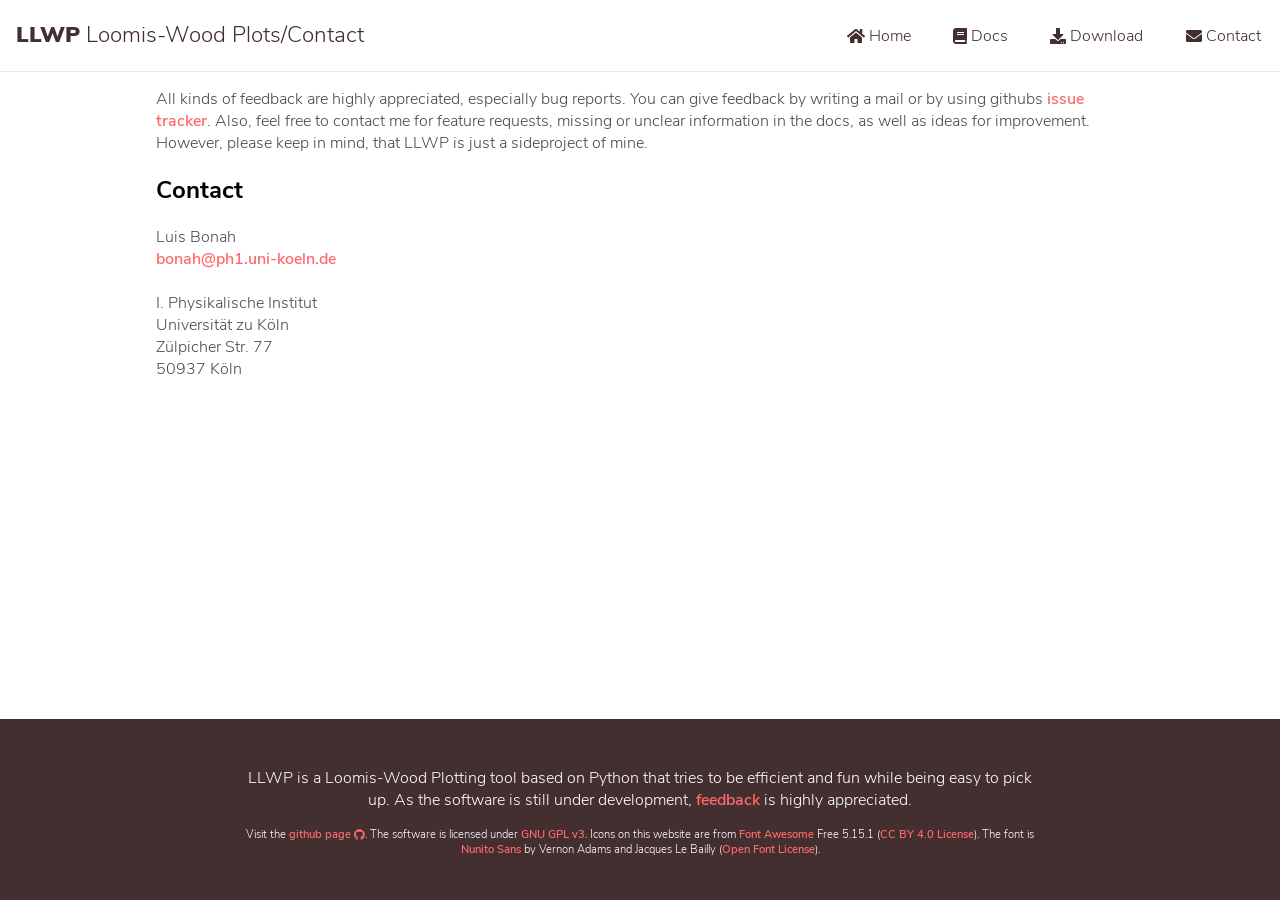
==== contact.html @ 65072200 "Initial Commit" ====
<!doctype html>
<html lang="en">
<head>
	<meta charset="utf-8">
	<meta name="viewport" content="width=device-width">
	<link rel="manifest" href="/LLWP/manifest.json">
	<link rel="icon" type="image/ico" href="LLWP.svg" />
	<link rel="apple-touch-icon" href="LLWP.png">
	<link rel="stylesheet" href="resources/style.css">
	<title>LLWP Loomis-Wood Plots - Contact</title>
	<meta name="description" content="Contact data for LLWP Loomis-Wood Plots">
</head>
<body>
	<nav class="sideheader">
		<a href="index.html">
<h1 class="logo">LLWP <span class="logo__thin unessential">Loomis-Wood Plots/</span><span class="logo__thin">Contact<span></h1>		</a>
		<ul class="menu">
			<li class="menu__item"><a href="index.html" class="link link--dark" aria-label="Home">
				<svg xmlns="http://www.w3.org/2000/svg" viewBox="0 0 576 512"><!-- Font Awesome Free 5.15.1 by @fontawesome - https://fontawesome.com License - https://fontawesome.com/license/free (Icons: CC BY 4.0, Fonts: SIL OFL 1.1, Code: MIT License) --><path d="M280.37 148.26L96 300.11V464a16 16 0 0 0 16 16l112.06-.29a16 16 0 0 0 15.92-16V368a16 16 0 0 1 16-16h64a16 16 0 0 1 16 16v95.64a16 16 0 0 0 16 16.05L464 480a16 16 0 0 0 16-16V300L295.67 148.26a12.19 12.19 0 0 0-15.3 0zM571.6 251.47L488 182.56V44.05a12 12 0 0 0-12-12h-56a12 12 0 0 0-12 12v72.61L318.47 43a48 48 0 0 0-61 0L4.34 251.47a12 12 0 0 0-1.6 16.9l25.5 31A12 12 0 0 0 45.15 301l235.22-193.74a12.19 12.19 0 0 1 15.3 0L530.9 301a12 12 0 0 0 16.9-1.6l25.5-31a12 12 0 0 0-1.7-16.93z"/></svg>
				<span>Home</span>
			</a></li>
			<li class="menu__item"><a href="docs.html" class="link link--dark" aria-label="Documentation">
				<svg xmlns="http://www.w3.org/2000/svg" viewBox="0 0 448 512"><!-- Font Awesome Free 5.15.1 by @fontawesome - https://fontawesome.com License - https://fontawesome.com/license/free (Icons: CC BY 4.0, Fonts: SIL OFL 1.1, Code: MIT License) --><path d="M448 360V24c0-13.3-10.7-24-24-24H96C43 0 0 43 0 96v320c0 53 43 96 96 96h328c13.3 0 24-10.7 24-24v-16c0-7.5-3.5-14.3-8.9-18.7-4.2-15.4-4.2-59.3 0-74.7 5.4-4.3 8.9-11.1 8.9-18.6zM128 134c0-3.3 2.7-6 6-6h212c3.3 0 6 2.7 6 6v20c0 3.3-2.7 6-6 6H134c-3.3 0-6-2.7-6-6v-20zm0 64c0-3.3 2.7-6 6-6h212c3.3 0 6 2.7 6 6v20c0 3.3-2.7 6-6 6H134c-3.3 0-6-2.7-6-6v-20zm253.4 250H96c-17.7 0-32-14.3-32-32 0-17.6 14.4-32 32-32h285.4c-1.9 17.1-1.9 46.9 0 64z"/></svg>
				<span>Docs</span>
			</a></li>
			<li class="menu__item"><a href="download.html" class="link link--dark" aria-label="Download">
				<svg xmlns="http://www.w3.org/2000/svg" viewBox="0 0 512 512"><!-- Font Awesome Free 5.15.1 by @fontawesome - https://fontawesome.com License - https://fontawesome.com/license/free (Icons: CC BY 4.0, Fonts: SIL OFL 1.1, Code: MIT License) --><path d="M216 0h80c13.3 0 24 10.7 24 24v168h87.7c17.8 0 26.7 21.5 14.1 34.1L269.7 378.3c-7.5 7.5-19.8 7.5-27.3 0L90.1 226.1c-12.6-12.6-3.7-34.1 14.1-34.1H192V24c0-13.3 10.7-24 24-24zm296 376v112c0 13.3-10.7 24-24 24H24c-13.3 0-24-10.7-24-24V376c0-13.3 10.7-24 24-24h146.7l49 49c20.1 20.1 52.5 20.1 72.6 0l49-49H488c13.3 0 24 10.7 24 24zm-124 88c0-11-9-20-20-20s-20 9-20 20 9 20 20 20 20-9 20-20zm64 0c0-11-9-20-20-20s-20 9-20 20 9 20 20 20 20-9 20-20z"/></svg>
				<span>Download</span>
			</a></li>
			<li class="menu__item"><a href="contact.html" class="link link--dark" aria-label="Contact">
				<svg xmlns="http://www.w3.org/2000/svg" viewBox="0 0 512 512"><!-- Font Awesome Free 5.15.1 by @fontawesome - https://fontawesome.com License - https://fontawesome.com/license/free (Icons: CC BY 4.0, Fonts: SIL OFL 1.1, Code: MIT License) --><path d="M502.3 190.8c3.9-3.1 9.7-.2 9.7 4.7V400c0 26.5-21.5 48-48 48H48c-26.5 0-48-21.5-48-48V195.6c0-5 5.7-7.8 9.7-4.7 22.4 17.4 52.1 39.5 154.1 113.6 21.1 15.4 56.7 47.8 92.2 47.6 35.7.3 72-32.8 92.3-47.6 102-74.1 131.6-96.3 154-113.7zM256 320c23.2.4 56.6-29.2 73.4-41.4 132.7-96.3 142.8-104.7 173.4-128.7 5.8-4.5 9.2-11.5 9.2-18.9v-19c0-26.5-21.5-48-48-48H48C21.5 64 0 85.5 0 112v19c0 7.4 3.4 14.3 9.2 18.9 30.6 23.9 40.7 32.4 173.4 128.7 16.8 12.2 50.2 41.8 73.4 41.4z"/></svg>
				<span>Contact</span>
			</a></li>
		</ul>
	</nav>
<div class="wrapper">
	<article class="doc__content" id="doc__content" style="margin-left:0px;">
	<p>All kinds of feedback are highly appreciated, especially bug reports. You can give feedback by writing a mail or by using githubs <a class="link link--light" href="https://github.com/Ltotheois/LLWP/issues">issue tracker</a>. Also, feel free to contact me for feature requests, missing or unclear information in the docs, as well as ideas for improvement. However, please keep in mind, that LLWP is just a sideproject of mine.</p>
	<div>
		<h2>Contact</h2>
		<p>Luis Bonah
		<br><script>document.write('<n pynff="yvax yvax--yvtug" uers="znvygb:obanu@cu1.hav-xbrya.qr">obanu@cu1.hav-xbrya.qr</n>'.replace(/[a-zA-Z]/g,function(c){return String.fromCharCode((c<="Z"?90:122)>=(c=c.charCodeAt(0)+13)?c:c-26);}));</script>
		<br>
		<br>I. Physikalische Institut
		<br>Universität zu Köln
		<br>Zülpicher Str. 77
		<br>50937 Köln
		</p>
	</div>
	</article>
</div>
		
	<footer class="footer">
		<p>LLWP is a Loomis-Wood Plotting tool based on Python that tries to be efficient and fun while being easy to pick up. As the software is still under development, <script>document.write('<n pynff="yvax yvax--yvtug" uers="znvygb:obanu@cu1.hav-xbrya.qr">srrqonpx</n>'.replace(/[a-zA-Z]/g,function(c){return String.fromCharCode((c<="Z"?90:122)>=(c=c.charCodeAt(0)+13)?c:c-26);}));</script> is highly appreciated.</p>			
		<p class="license">Visit the <a class="link link--light" href="https://github.com/Ltotheois/LLWP">github page <svg aria-hidden="true" focusable="false" data-prefix="fab" data-icon="github" class="svg-inline--fa fa-github fa-w-16" role="img" xmlns="http://www.w3.org/2000/svg" viewBox="0 0 496 512"><path fill="currentColor" d="M165.9 397.4c0 2-2.3 3.6-5.2 3.6-3.3.3-5.6-1.3-5.6-3.6 0-2 2.3-3.6 5.2-3.6 3-.3 5.6 1.3 5.6 3.6zm-31.1-4.5c-.7 2 1.3 4.3 4.3 4.9 2.6 1 5.6 0 6.2-2s-1.3-4.3-4.3-5.2c-2.6-.7-5.5.3-6.2 2.3zm44.2-1.7c-2.9.7-4.9 2.6-4.6 4.9.3 2 2.9 3.3 5.9 2.6 2.9-.7 4.9-2.6 4.6-4.6-.3-1.9-3-3.2-5.9-2.9zM244.8 8C106.1 8 0 113.3 0 252c0 110.9 69.8 205.8 169.5 239.2 12.8 2.3 17.3-5.6 17.3-12.1 0-6.2-.3-40.4-.3-61.4 0 0-70 15-84.7-29.8 0 0-11.4-29.1-27.8-36.6 0 0-22.9-15.7 1.6-15.4 0 0 24.9 2 38.6 25.8 21.9 38.6 58.6 27.5 72.9 20.9 2.3-16 8.8-27.1 16-33.7-55.9-6.2-112.3-14.3-112.3-110.5 0-27.5 7.6-41.3 23.6-58.9-2.6-6.5-11.1-33.3 2.6-67.9 20.9-6.5 69 27 69 27 20-5.6 41.5-8.5 62.8-8.5s42.8 2.9 62.8 8.5c0 0 48.1-33.6 69-27 13.7 34.7 5.2 61.4 2.6 67.9 16 17.7 25.8 31.5 25.8 58.9 0 96.5-58.9 104.2-114.8 110.5 9.2 7.9 17 22.9 17 46.4 0 33.7-.3 75.4-.3 83.6 0 6.5 4.6 14.4 17.3 12.1C428.2 457.8 496 362.9 496 252 496 113.3 383.5 8 244.8 8zM97.2 352.9c-1.3 1-1 3.3.7 5.2 1.6 1.6 3.9 2.3 5.2 1 1.3-1 1-3.3-.7-5.2-1.6-1.6-3.9-2.3-5.2-1zm-10.8-8.1c-.7 1.3.3 2.9 2.3 3.9 1.6 1 3.6.7 4.3-.7.7-1.3-.3-2.9-2.3-3.9-2-.6-3.6-.3-4.3.7zm32.4 35.6c-1.6 1.3-1 4.3 1.3 6.2 2.3 2.3 5.2 2.6 6.5 1 1.3-1.3.7-4.3-1.3-6.2-2.2-2.3-5.2-2.6-6.5-1zm-11.4-14.7c-1.6 1-1.6 3.6 0 5.9 1.6 2.3 4.3 3.3 5.6 2.3 1.6-1.3 1.6-3.9 0-6.2-1.4-2.3-4-3.3-5.6-2z"></path></svg></a><span class="footer_special">. </span><br class="footer_special"/>The software is licensed under <a class="link link--light" href="https://www.gnu.org/licenses/gpl-3.0.html">GNU GPL v3</a><span class="footer_special">. </span><br class="footer_special"/>Icons on this website are from <a class="link link--light" href="https://fontawesome.com">Font Awesome</a> Free 5.15.1 (<a class="link link--light" href="https://fontawesome.com/license/free">CC BY 4.0 License</a>)<span class="footer_special">. </span><br class="footer_special"/>The font is <a class="link link--light" href="https://fonts.google.com/specimen/Nunito+Sans">Nunito Sans</a> by Vernon Adams and Jacques Le Bailly (<a class="link link--light" href="https://scripts.sil.org/cms/scripts/page.php?site_id=nrsi&id=OFL">Open Font License</a>)<span class="footer_special">.</span></p>
	</footer>

</body>
</html>
---- resources/style.css ----
/* nunito-sans-300 - latin */
@font-face {
	font-family: 'Nunito Sans';
	font-style: normal;
	font-weight: 300;
	src: url('fonts/nunito-sans-v6-latin-300.eot');
	src: local('Nunito Sans Light'), local('NunitoSans-Light'), url('fonts/nunito-sans-v6-latin-300.eot?#iefix') format('embedded-opentype'), /* IE6-IE8 */
	url('fonts/nunito-sans-v6-latin-300.woff2') format('woff2'), /* Super Modern Browsers */
	url('fonts/nunito-sans-v6-latin-300.woff') format('woff'), /* Modern Browsers */
	url('fonts/nunito-sans-v6-latin-300.ttf') format('truetype'), /* Safari, Android, iOS */
	url('fonts/nunito-sans-v6-latin-300.svg#NunitoSans') format('svg');
	font-display: auto;
}

/* nunito-sans-300italic - latin */
@font-face {
	font-family: 'Nunito Sans';
	font-style: italic;
	font-weight: 300;
	src: url('fonts/nunito-sans-v6-latin-300italic.eot');
	src: local('Nunito Sans Light Italic'), local('NunitoSans-LightItalic'), url('fonts/nunito-sans-v6-latin-300italic.eot?#iefix') format('embedded-opentype'), /* IE6-IE8 */
	url('fonts/nunito-sans-v6-latin-300italic.woff2') format('woff2'), /* Super Modern Browsers */
	url('fonts/nunito-sans-v6-latin-300italic.woff') format('woff'), /* Modern Browsers */
	url('fonts/nunito-sans-v6-latin-300italic.ttf') format('truetype'), /* Safari, Android, iOS */
	url('fonts/nunito-sans-v6-latin-300italic.svg#NunitoSans') format('svg');
	font-display: auto;
}

/* nunito-sans-600 - latin */
@font-face {
	font-family: 'Nunito Sans';
	font-style: normal;
	font-weight: 600;
	src: url('fonts/nunito-sans-v6-latin-600.eot');
	src: local('Nunito Sans SemiBold'), local('NunitoSans-SemiBold'), url('fonts/nunito-sans-v6-latin-600.eot?#iefix') format('embedded-opentype'), /* IE6-IE8 */
	url('fonts/nunito-sans-v6-latin-600.woff2') format('woff2'), /* Super Modern Browsers */
	url('fonts/nunito-sans-v6-latin-600.woff') format('woff'), /* Modern Browsers */
	url('fonts/nunito-sans-v6-latin-600.ttf') format('truetype'), /* Safari, Android, iOS */
	url('fonts/nunito-sans-v6-latin-600.svg#NunitoSans') format('svg');
	font-display: auto;
}

/* nunito-sans-600italic - latin */
@font-face {
	font-family: 'Nunito Sans';
	font-style: italic;
	font-weight: 600;
	src: url('fonts/nunito-sans-v6-latin-600italic.eot');
	src: local('Nunito Sans SemiBold Italic'), local('NunitoSans-SemiBoldItalic'), url('fonts/nunito-sans-v6-latin-600italic.eot?#iefix') format('embedded-opentype'), /* IE6-IE8 */
	url('fonts/nunito-sans-v6-latin-600italic.woff2') format('woff2'), /* Super Modern Browsers */
	url('fonts/nunito-sans-v6-latin-600italic.woff') format('woff'), /* Modern Browsers */
	url('fonts/nunito-sans-v6-latin-600italic.ttf') format('truetype'), /* Safari, Android, iOS */
	url('fonts/nunito-sans-v6-latin-600italic.svg#NunitoSans') format('svg');
	font-display: auto;
}

/* nunito-sans-700 - latin */
@font-face {
	font-family: 'Nunito Sans';
	font-style: normal;
	font-weight: 700;
	src: url('fonts/nunito-sans-v6-latin-700.eot');
	src: local('Nunito Sans Bold'), local('NunitoSans-Bold'), url('fonts/nunito-sans-v6-latin-700.eot?#iefix') format('embedded-opentype'), /* IE6-IE8 */
	url('fonts/nunito-sans-v6-latin-700.woff2') format('woff2'), /* Super Modern Browsers */
	url('fonts/nunito-sans-v6-latin-700.woff') format('woff'), /* Modern Browsers */
	url('fonts/nunito-sans-v6-latin-700.ttf') format('truetype'), /* Safari, Android, iOS */
	url('fonts/nunito-sans-v6-latin-700.svg#NunitoSans') format('svg');
	font-display: auto;
}

/* nunito-sans-700italic - latin */
@font-face {
	font-family: 'Nunito Sans';
	font-style: italic;
	font-weight: 700;
	src: url('fonts/nunito-sans-v6-latin-700italic.eot');
	src: local('Nunito Sans Bold Italic'), local('NunitoSans-BoldItalic'), url('fonts/nunito-sans-v6-latin-700italic.eot?#iefix') format('embedded-opentype'), /* IE6-IE8 */
	url('fonts/nunito-sans-v6-latin-700italic.woff2') format('woff2'), /* Super Modern Browsers */
	url('fonts/nunito-sans-v6-latin-700italic.woff') format('woff'), /* Modern Browsers */
	url('fonts/nunito-sans-v6-latin-700italic.ttf') format('truetype'), /* Safari, Android, iOS */
	url('fonts/nunito-sans-v6-latin-700italic.svg#NunitoSans') format('svg');
	font-display: auto;
}

/* nunito-sans-800 - latin */
@font-face {
	font-family: 'Nunito Sans';
	font-style: normal;
	font-weight: 800;
	src: url('fonts/nunito-sans-v6-latin-800.eot');
	src: local('Nunito Sans ExtraBold'), local('NunitoSans-ExtraBold'), url('fonts/nunito-sans-v6-latin-800.eot?#iefix') format('embedded-opentype'), /* IE6-IE8 */
	url('fonts/nunito-sans-v6-latin-800.woff2') format('woff2'), /* Super Modern Browsers */
	url('fonts/nunito-sans-v6-latin-800.woff') format('woff'), /* Modern Browsers */
	url('fonts/nunito-sans-v6-latin-800.ttf') format('truetype'), /* Safari, Android, iOS */
	url('fonts/nunito-sans-v6-latin-800.svg#NunitoSans') format('svg');
	font-display: auto;
}

/* nunito-sans-900 - latin */
@font-face {
	font-family: 'Nunito Sans';
	font-style: normal;
	font-weight: 900;
	src: url('fonts/nunito-sans-v6-latin-900.eot');
	src: local('Nunito Sans Black'), local('NunitoSans-Black'), url('fonts/nunito-sans-v6-latin-900.eot?#iefix') format('embedded-opentype'), /* IE6-IE8 */
	url('fonts/nunito-sans-v6-latin-900.woff2') format('woff2'), /* Super Modern Browsers */
	url('fonts/nunito-sans-v6-latin-900.woff') format('woff'), /* Modern Browsers */
	url('fonts/nunito-sans-v6-latin-900.ttf') format('truetype'), /* Safari, Android, iOS */
	url('fonts/nunito-sans-v6-latin-900.svg#NunitoSans') format('svg');
	font-display: auto;
}


/* css variables*/

:root {
	--primary-color: #432E30;
	--primary-color-light: #8E7474;
	--accent-color: #FE6A6B;
	--accent-color-light: #FFE4E4;
	--accent-color-dark: #B94B4C;
	--white-color: #FAFBFC;
	--light-gray-color: #C6CBD1;
	--medium-gray-color: #959DA5;
	--dark-gray-color: #444D56;
	--bg-color: #F8F8FA;
	--code-bg-color: #F0E8E8;
}


/* normalized */

html,
body {
	padding: 0;
	margin: 0;
	font-family: 'Nunito Sans', sans-serif;
	background-color: white;
	display: flex;
	flex-direction: column;
	min-height: 100vh;
}

p {
	font-weight: 300;
	color: #4A4A4A;
}

a,
a:hover {
	text-decoration: none;
	color: var(--primary-color);
}

hr {
	padding: 1rem 0;
	border: 0;
	border-bottom: 1px solid var(--bg-color);
}

* {
	box-sizing: border-box;
}


/* typography */

section.js-section h2 {
	color: var(--accent-color);
}

section.js-section h3 {
	color: var(--accent-color-dark);
}

section.js-section li {
	color: var(--primary-color-light);
}


/* code */

.code {
	border-radius: 3px;
	font-family: Space Mono, SFMono-Regular, Menlo, Monaco, Consolas, Liberation Mono, Courier New, monospace;
	background: var(--bg-color);
	border: 1px solid var(--code-bg-color);
	color: var(--accent-color);
}

.code--block {
	white-space: pre-line;
	padding: 0 1.5rem;
}


/* buttons */

.button--primary {
	padding: 10px 22px;
	background-color: var(--accent-color);
	color: white;
	position: relative;
	text-decoration: none;
	border: 0;
	transition: all .3s ease-out;
}

.button--primary:after {
	position: absolute;
	content: "";
	width: 1rem;
	height: 1rem;
	background-color: var(--accent-color-light);
	right: -0.4rem;
	top: -0.4rem;
	transition: all 0.3s ease-out;
}

.button--primary:hover {
	text-shadow: 0px 1px 1px var(--accent-color-dark);
	color: white;
	transform: translate3D(0, -3px, 0);
}

.button--primary:hover::after {
	transform: rotate(90deg);
}

.button--secondary {
	padding: 10px 22px;
	border: 2px solid var(--primary-color);
	transition: all 0.5s ease-out;
}

.button--secondary:hover {
	border-color: var(--accent-color);
	color: var(--accent-color);
}


/* links */

.link {
	text-decoration: none;
}

.link:hover {
	color: var(--accent-color);
	fill: var(--accent-color);
}

.link--dark {
	color: var(--primary-color);
	fill: var(--primary-color);
}

.link--light {
	color: var(--accent-color);
	font-weight: 600;
}


/* menu */

.menu {
	margin: 0px;
	padding: 0px;
	text-align: right;
	overflow: hidden;
	list-style: none;
	margin-left: auto;
	min-width: fit-content;
}

.menu__item {
	padding: 1.5rem 1rem;
	display: inline-block;
}

.menu__item.toggle {
	display: none;
}

.menu__item svg {
	width: auto;
	height: 1rem;
	vertical-align: middle;
}

li.menu__item span {
	display: none;
	vertical-align: middle;
}

.menu__item {
	padding: 1.5rem 0.6rem;
}


/* table */

table {
	border-collapse: collapse;
	width: 100%;
	transition: color .3s ease-out;
	margin-bottom: 2rem;
}

table td,
table th {
	border: 1px solid var(--code-bg-color);
	padding: 0.8rem;
	font-weight: 300;
}

table th {
	text-align: left;
	color: var(--primary-color-light);
	font-weight: 800;
}

table td:first-child {
	background-color: var(--bg-color);
	font-weight: 600;
}


/* layout */

.wrapper {
	margin: 0 auto;
	max-width: min(100%, 100vw);
	z-index: 1002;
}

.footer {
	text-align: center;
	background-color: var(--primary-color);
	padding: 2rem;
	color: white;
	margin-top: auto;
	z-index: 1001;
}

.footer p {
	color: inherit;
	max-width: min(800px, 80vw);
	margin-left: auto;
	margin-right: auto;
}

.footer .license svg {
	height: 0.7rem;
	vertical-align: middle;
}

.footer .license {
	font-size: 0.7rem;
}


/* layout */

.sideheader {
	display: flex;
	border-bottom: 1px solid var(--code-bg-color);
	min-width: 350px;
}


/* logo */

.logo {
	font-weight: 900;
	color: var(--primary-color);
	font-size: 1.4em;
	grid-column: 2 / 4;
	margin-left: 1rem;
	display: inline-block;
	transition: color 0.4s ease-in-out;
}

.logo:hover {
	color: var(--accent-color);
}

.logo__thin {
	font-weight: 300;
}

.unessential {
	display: none;
}


/* bars */

#bars {
	position: fixed;
	bottom: 20px;
	right: 20px;
	font-size: 1.4em;
	color: var(--primary-color);
	fill: var(--primary-color);
	user-select: none;
	cursor: pointer;
	background: #d0d0d0;
	border-radius: 50%;
	width: 50px;
	height: 50px;
	display: flex;
	align-items: center;
	justify-content: space-around;
	z-index: 1003;
	border: none;
}

#nav-toggle {
	cursor:				pointer;
	display:			flex;
	justify-content:	center;
}
#nav-toggle span, #nav-toggle span:before, #nav-toggle span:after {
	cursor: pointer;
	border-radius: 1px;
	height: 3px;
	width: 30px;
	background: white;
	position: absolute;
	display: block;
	content: '';
}
#nav-toggle span:before {
	top: -8px; 
}
#nav-toggle span:after {
	bottom: -8px;
}

#nav-toggle span, #nav-toggle span:before, #nav-toggle span:after {
	transition: all 300ms ease-in-out;
}
.active #nav-toggle span {
	background-color: transparent;
}
.active #nav-toggle span:before, .active #nav-toggle span:after {
	top: 0;
	background: var(--accent-color);
}
.active #nav-toggle span:before {
	transform: rotate(45deg);
}
.active #nav-toggle span:after {
	transform: rotate(-45deg);
}

/* doc */

.doc__bg {
	position: fixed;
	top: 0;
	left: 0;
	bottom: 0;
	width: 28%;
	background-color: var(--bg-color);
	z-index: -1;
}

.doc__nav {
	margin-top: 45px;
	position: fixed;
	top: 0px;
	left: 0px;
	width: 100vw;
	height: 100vh;
	z-index: 1000;
	background: white;
	padding: 20px 20px 45px 45px;
	display: none;
	overflow: scroll;
}

.doc__nav.active {
	display: block;
}

.doc__nav ul {
	list-style: none;
	padding-left: 0;
	line-height: 1.8;
}

.doc__nav ul.fixed {
	position: fixed;
	top: 2rem;
}

.doc__nav li:hover {
	color: var(--primary-color-light);
	cursor: pointer;
	transition: color .3s ease-in-out;
}

.doc__nav .selected {
	color: var(--accent-color);
	position: relative;
}

.doc__nav .selected:after {
	position: absolute;
	content: "";
	width: 1rem;
	height: 1rem;
	background-color: var(--accent-color);
	left: -1.5rem;
	top: 0.3rem;
}

.doc__content {
	min-width: 300px;
	padding: 0 1rem 5rem 1rem;
}

#doc__content.active {
	visibility: hidden;
}


/* Shortcuts */

.keybinding__label {
	background: var(--white-color);
	border: 1px solid var(--light-gray-color);
	box-shadow: 0 1px 0 0 var(--medium-gray-color);
	border-radius: 3px;
	font-family: Courier;
	font-size: 0.7rem;
	color: var(--dark-gray-color);
	padding: 3px 3px 1px 3px;
	vertical-align: middle;
	cursor: pointer;
}

.keybinding__label:hover {
	color: var(--accent-color);
}


/* Notifications */

.alert-primary {
	color: #777777;
	background-color: #c1d5e8;
	border-color: #b8daff;
}

.alert-warning {
	color: #856404;
	background-color: #fff3cd;
	border-color: #ffeeba;
}

.alert {
	position: relative;
	padding: .75rem 1.25rem;
	margin-bottom: 1rem;
	border: 1px solid transparent;
	border-radius: .25rem;
	font-size: 0.9rem;
}


/* Download Cards*/

.download_card {
	min-width: 182px;
	width: 182px;
	height: 251px;
	border-radius: 5px;
	background: var(--light-gray-color);
	padding: 10px;
	display: inline-flex;
	margin: 5px;
	flex-direction: column;
	justify-content: space-around;
}

.download_card img,
.download_card i,
.download_card svg {
	width: 120px;
	height: 120px;
	align-self: center;
	font-size: 110px;
	line-height: 110px;
	color: var(--dark-gray-color);
	fill: var(--dark-gray-color);
	text-align: center;
}

.download_card p {
	margin: 0px;
}

.download_card:hover img,
.download_card:hover i,
.download_card:hover svg {
	color: var(--accent-color);
	fill: var(--accent-color);
}

.card {
	/* min-width: 150px; */
	/* min-height: 250px; */
	max-width: 290px;
	border: 0;
	/* box-shadow: 0 0.25rem 1rem rgba(48,55,66,.15); */
	display: flex;
	flex-direction: column;
	padding: 10px;
	margin: 10px;
	border-radius: 5px;
	flex: 1 1 0px;
}

.card h2 {
	color: var(--accent-color);
	text-align: center;
	margin: 0px;
	font-size: 1.2rem;
	font-weight: 600;
}

.card p {
	text-align: center;
	margin: 10px;
}

.video-card-wrapper {
	padding: 10px;
	display: grid;
	grid-gap: 50px 20px;
	grid-template-columns: repeat(auto-fit, minmax(450px, 1fr));
	justify-items: center;
}

.video-card {
	background: var(--white-color);
	border-radius: 5px;
	width: 450px;
}

.video-card video {
	margin: 0px;
	width:100%;
	height:auto;
	max-width:800px;
	border-radius: 5px 5px 0 0px;
}

.video-card h3 {
	margin: 10px;
	margin-top: 10px;
	white-space: nowrap;
	overflow: hidden;
	text-overflow: ellipsis;
	max-width: 100%;
}

.video-card p {
	margin: 0px 10px;
	height: 80px;
	max-width: 100%;
	overflow: auto;
}
.video-card a {
	display: inline-block;
	margin: 10px;
	margin-left: 10px;
}

.table-wrapper {
	width: 100%;
	overflow: auto;
}

.unimportant {
	display: none;
}
.rage .unimportant {
	display: inline;
}

br.footer_special {
	display: none;
}
/* Media Queries*/

@media screen and (max-width: 600px) {
	nav {
		grid-template-columns: 70px auto;
	}
	.toggle {
		display: block;
	}
	.menu.responsive .menu__item:not(:first-child) {
		display: block;
		padding: 0 0 0.5rem 0;
	}
	.video-card-wrapper {
		grid-template-columns: 100%;
	}
	.video-card {
		width: 100%;
	}
	br.footer_special {
		display: initial;
	}
	span.footer_special {
		display: none;
	}
}

@media (min-width: 1150px) {
	.wrapper {
		max-width: min(90%, 1000px);
		margin-left: auto;
		margin-right: auto;
	}
	.wrapper.withsidebar {
		margin-right: auto;
		margin-left: max(350px, calc(50vw - 500px));
	}
	#bars,
	#bars.active {
		display: none;
	}
	.doc__nav,
	.doc__nav.active {
		position: fixed;
		top: 75px;
		left: calc(max(350px, calc(50vw - 500px)) - 330px);
		display: block;
		max-width: 300px;
		height: fit-content;
		overflow: auto;
		padding-top: 2px;
		margin-top: 0px;
		max-height: calc(100vh - 80px);
	}
	#doc__content.active {
		visibility: visible;
	}
	li.menu__item span {
		display: inline-block;
	}
	.menu__item {
		padding: 1.5rem 1.2rem;
	}
	.unessential {
		display: inline-block;
	}
}
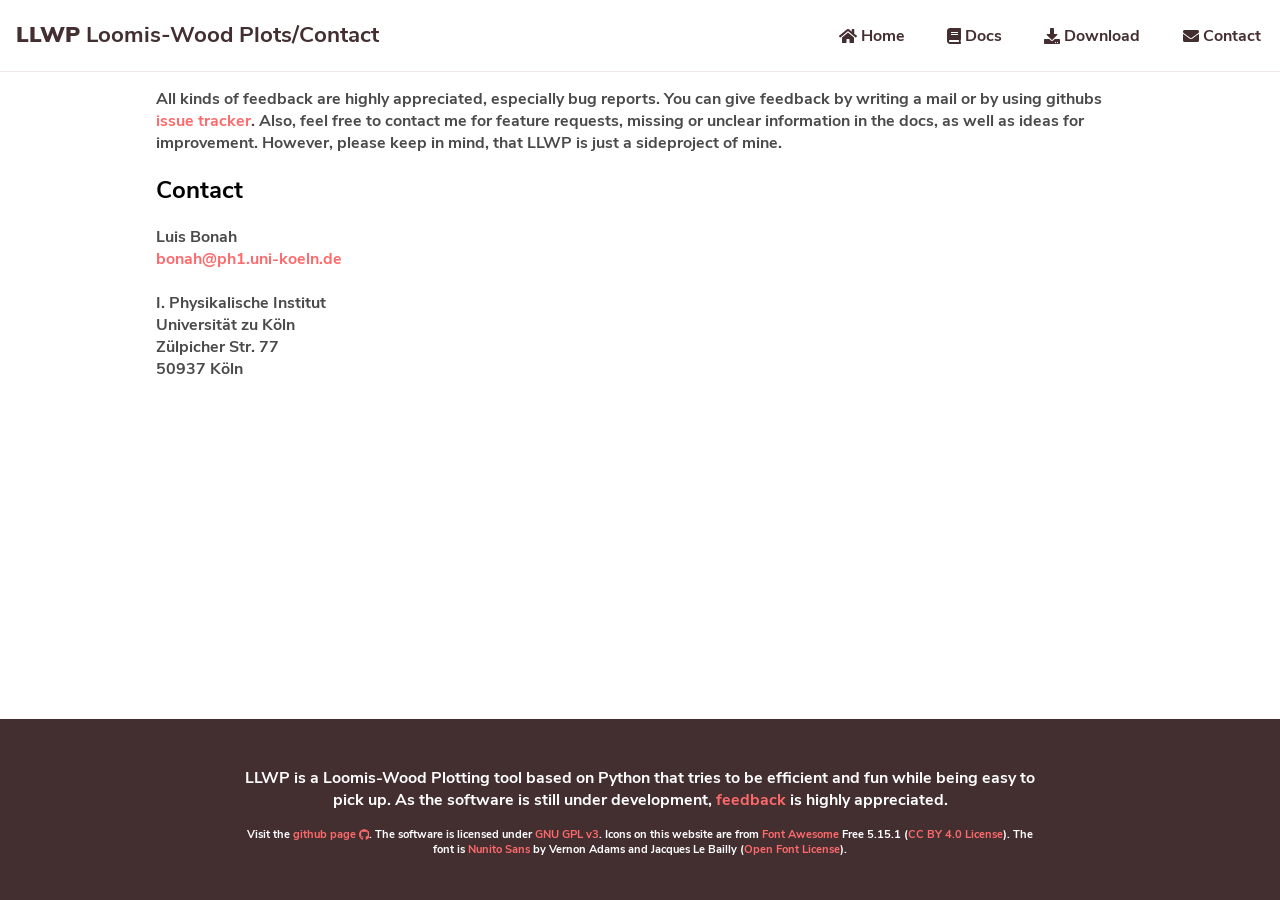
==== commit dabffa98: "Test Fonts" ====
--- a/contact.html
+++ b/contact.html
@@ -1,14 +1,18 @@
 <!doctype html>
 <html lang="en">
 <head>
+	<title>LLWP Loomis-Wood Plots - Contact</title>
 	<meta charset="utf-8">
 	<meta name="viewport" content="width=device-width">
+	<meta name="description" content="Contact data for LLWP Loomis-Wood Plots">
+	<link rel="stylesheet" href="resources/style.css">
+	<link rel="icon" type="image/ico" href="LLWP.svg" />
 	<link rel="manifest" href="/LLWP/manifest.json">
-	<link rel="icon" type="image/ico" href="LLWP.svg" />
 	<link rel="apple-touch-icon" href="LLWP.png">
-	<link rel="stylesheet" href="resources/style.css">
-	<title>LLWP Loomis-Wood Plots - Contact</title>
-	<meta name="description" content="Contact data for LLWP Loomis-Wood Plots">
+	
+	<link rel="preload" as="font" href="resources/fonts/nunito-sans-v6-latin-300.woff2" type="font/woff2" crossorigin="anonymous">
+	<link rel="preload" as="font" href="resources/fonts/nunito-sans-v6-latin-300italic.woff2" type="font/woff2" crossorigin="anonymous">
+	
 </head>
 <body>
 	<nav class="sideheader">
--- a/resources/style.css
+++ b/resources/style.css
@@ -1,30 +1,30 @@
-/* nunito-sans-300 - latin */
-@font-face {
-	font-family: 'Nunito Sans';
-	font-style: normal;
-	font-weight: 300;
-	src: url('fonts/nunito-sans-v6-latin-300.eot');
-	src: local('Nunito Sans Light'), local('NunitoSans-Light'), url('fonts/nunito-sans-v6-latin-300.eot?#iefix') format('embedded-opentype'), /* IE6-IE8 */
-	url('fonts/nunito-sans-v6-latin-300.woff2') format('woff2'), /* Super Modern Browsers */
-	url('fonts/nunito-sans-v6-latin-300.woff') format('woff'), /* Modern Browsers */
-	url('fonts/nunito-sans-v6-latin-300.ttf') format('truetype'), /* Safari, Android, iOS */
-	url('fonts/nunito-sans-v6-latin-300.svg#NunitoSans') format('svg');
-	font-display: auto;
-}
-
-/* nunito-sans-300italic - latin */
-@font-face {
-	font-family: 'Nunito Sans';
-	font-style: italic;
-	font-weight: 300;
-	src: url('fonts/nunito-sans-v6-latin-300italic.eot');
-	src: local('Nunito Sans Light Italic'), local('NunitoSans-LightItalic'), url('fonts/nunito-sans-v6-latin-300italic.eot?#iefix') format('embedded-opentype'), /* IE6-IE8 */
-	url('fonts/nunito-sans-v6-latin-300italic.woff2') format('woff2'), /* Super Modern Browsers */
-	url('fonts/nunito-sans-v6-latin-300italic.woff') format('woff'), /* Modern Browsers */
-	url('fonts/nunito-sans-v6-latin-300italic.ttf') format('truetype'), /* Safari, Android, iOS */
-	url('fonts/nunito-sans-v6-latin-300italic.svg#NunitoSans') format('svg');
-	font-display: auto;
-}
+/* /* nunito-sans-300 - latin */ */
+/* @font-face { */
+	/* font-family: 'Nunito Sans'; */
+	/* font-style: normal; */
+	/* font-weight: 300; */
+	/* src: url('fonts/nunito-sans-v6-latin-300.eot'); */
+	/* src: local('Nunito Sans Light'), local('NunitoSans-Light'), url('fonts/nunito-sans-v6-latin-300.eot?#iefix') format('embedded-opentype'), /* IE6-IE8 */ */
+	/* url('fonts/nunito-sans-v6-latin-300.woff2') format('woff2'), /* Super Modern Browsers */ */
+	/* url('fonts/nunito-sans-v6-latin-300.woff') format('woff'), /* Modern Browsers */ */
+	/* url('fonts/nunito-sans-v6-latin-300.ttf') format('truetype'), /* Safari, Android, iOS */ */
+	/* url('fonts/nunito-sans-v6-latin-300.svg#NunitoSans') format('svg'); */
+	/* font-display: auto; */
+/* } */
+
+/* /* nunito-sans-300italic - latin */ */
+/* @font-face { */
+	/* font-family: 'Nunito Sans'; */
+	/* font-style: italic; */
+	/* font-weight: 300; */
+	/* src: url('fonts/nunito-sans-v6-latin-300italic.eot'); */
+	/* src: local('Nunito Sans Light Italic'), local('NunitoSans-LightItalic'), url('fonts/nunito-sans-v6-latin-300italic.eot?#iefix') format('embedded-opentype'), /* IE6-IE8 */ */
+	/* url('fonts/nunito-sans-v6-latin-300italic.woff2') format('woff2'), /* Super Modern Browsers */ */
+	/* url('fonts/nunito-sans-v6-latin-300italic.woff') format('woff'), /* Modern Browsers */ */
+	/* url('fonts/nunito-sans-v6-latin-300italic.ttf') format('truetype'), /* Safari, Android, iOS */ */
+	/* url('fonts/nunito-sans-v6-latin-300italic.svg#NunitoSans') format('svg'); */
+	/* font-display: auto; */
+/* } */
 
 /* nunito-sans-600 - latin */
 @font-face {
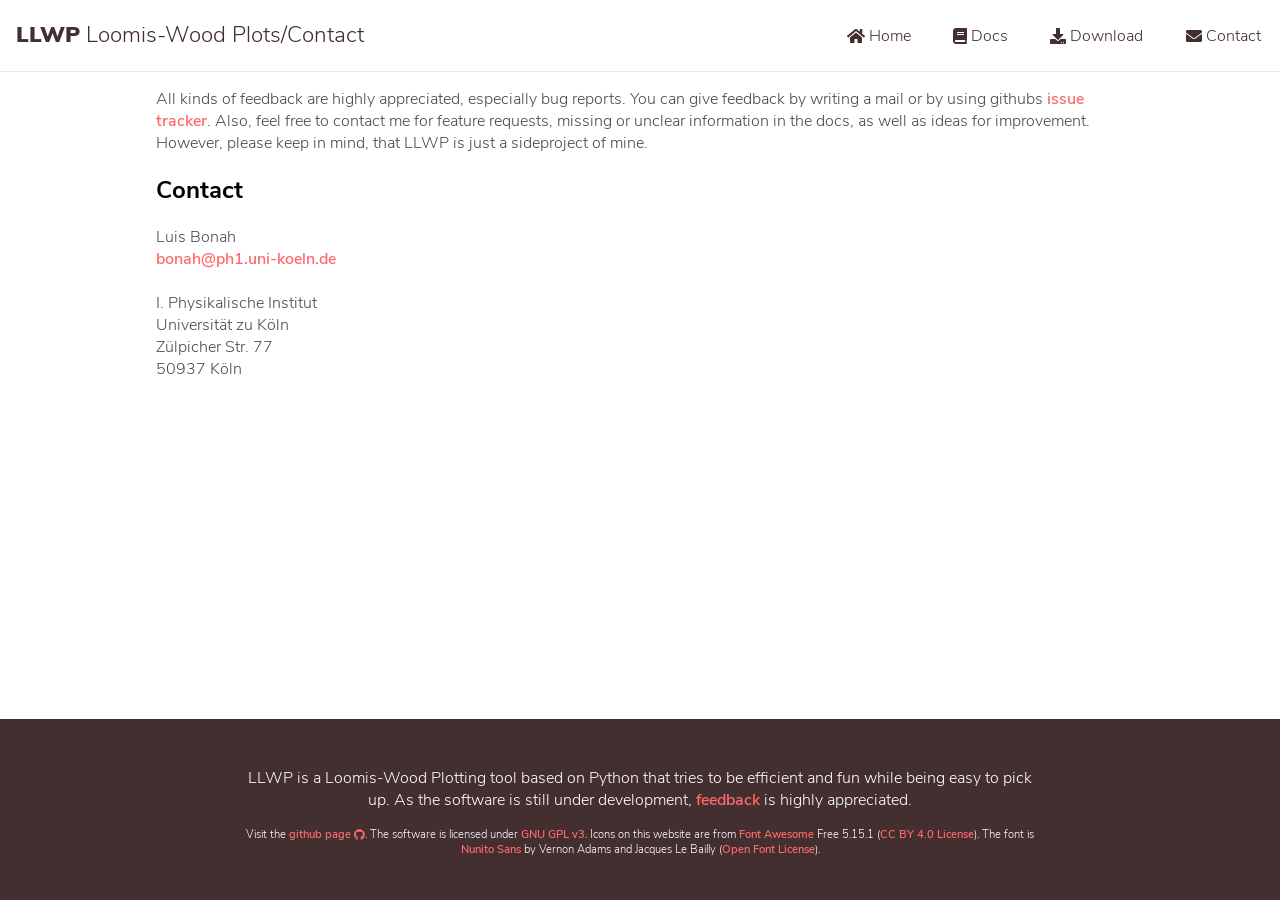
==== commit d4b6bdae: "Test Fonts" ====
--- a/contact.html
+++ b/contact.html
@@ -12,6 +12,12 @@
 	
 	<link rel="preload" as="font" href="resources/fonts/nunito-sans-v6-latin-300.woff2" type="font/woff2" crossorigin="anonymous">
 	<link rel="preload" as="font" href="resources/fonts/nunito-sans-v6-latin-300italic.woff2" type="font/woff2" crossorigin="anonymous">
+	<link rel="preload" as="font" href="resources/fonts/nunito-sans-v6-latin-600.woff2" type="font/woff2" crossorigin="anonymous">
+	<link rel="preload" as="font" href="resources/fonts/nunito-sans-v6-latin-600italic.woff2" type="font/woff2" crossorigin="anonymous">
+	<link rel="preload" as="font" href="resources/fonts/nunito-sans-v6-latin-700.woff2" type="font/woff2" crossorigin="anonymous">
+	<link rel="preload" as="font" href="resources/fonts/nunito-sans-v6-latin-700italic.woff2" type="font/woff2" crossorigin="anonymous">
+	<link rel="preload" as="font" href="resources/fonts/nunito-sans-v6-latin-800.woff2" type="font/woff2" crossorigin="anonymous">
+	<link rel="preload" as="font" href="resources/fonts/nunito-sans-v6-latin-900.woff2" type="font/woff2" crossorigin="anonymous">
 	
 </head>
 <body>
--- a/resources/style.css
+++ b/resources/style.css
@@ -1,30 +1,30 @@
-/* /* nunito-sans-300 - latin */ */
-/* @font-face { */
-	/* font-family: 'Nunito Sans'; */
-	/* font-style: normal; */
-	/* font-weight: 300; */
-	/* src: url('fonts/nunito-sans-v6-latin-300.eot'); */
-	/* src: local('Nunito Sans Light'), local('NunitoSans-Light'), url('fonts/nunito-sans-v6-latin-300.eot?#iefix') format('embedded-opentype'), /* IE6-IE8 */ */
-	/* url('fonts/nunito-sans-v6-latin-300.woff2') format('woff2'), /* Super Modern Browsers */ */
-	/* url('fonts/nunito-sans-v6-latin-300.woff') format('woff'), /* Modern Browsers */ */
-	/* url('fonts/nunito-sans-v6-latin-300.ttf') format('truetype'), /* Safari, Android, iOS */ */
-	/* url('fonts/nunito-sans-v6-latin-300.svg#NunitoSans') format('svg'); */
-	/* font-display: auto; */
-/* } */
-
-/* /* nunito-sans-300italic - latin */ */
-/* @font-face { */
-	/* font-family: 'Nunito Sans'; */
-	/* font-style: italic; */
-	/* font-weight: 300; */
-	/* src: url('fonts/nunito-sans-v6-latin-300italic.eot'); */
-	/* src: local('Nunito Sans Light Italic'), local('NunitoSans-LightItalic'), url('fonts/nunito-sans-v6-latin-300italic.eot?#iefix') format('embedded-opentype'), /* IE6-IE8 */ */
-	/* url('fonts/nunito-sans-v6-latin-300italic.woff2') format('woff2'), /* Super Modern Browsers */ */
-	/* url('fonts/nunito-sans-v6-latin-300italic.woff') format('woff'), /* Modern Browsers */ */
-	/* url('fonts/nunito-sans-v6-latin-300italic.ttf') format('truetype'), /* Safari, Android, iOS */ */
-	/* url('fonts/nunito-sans-v6-latin-300italic.svg#NunitoSans') format('svg'); */
-	/* font-display: auto; */
-/* } */
+/* nunito-sans-300 - latin */
+@font-face {
+	font-family: 'Nunito Sans';
+	font-style: normal;
+	font-weight: 300;
+	src: url('fonts/nunito-sans-v6-latin-300.eot');
+	src: local('Nunito Sans Light'), local('NunitoSans-Light'), url('fonts/nunito-sans-v6-latin-300.eot?#iefix') format('embedded-opentype'), /* IE6-IE8 */
+	url('fonts/nunito-sans-v6-latin-300.woff2') format('woff2'), /* Super Modern Browsers */
+	url('fonts/nunito-sans-v6-latin-300.woff') format('woff'), /* Modern Browsers */
+	url('fonts/nunito-sans-v6-latin-300.ttf') format('truetype'), /* Safari, Android, iOS */
+	url('fonts/nunito-sans-v6-latin-300.svg#NunitoSans') format('svg');
+	font-display: auto;
+}
+
+/* nunito-sans-300italic - latin */
+@font-face {
+	font-family: 'Nunito Sans';
+	font-style: italic;
+	font-weight: 300;
+	src: url('fonts/nunito-sans-v6-latin-300italic.eot');
+	src: local('Nunito Sans Light Italic'), local('NunitoSans-LightItalic'), url('fonts/nunito-sans-v6-latin-300italic.eot?#iefix') format('embedded-opentype'), /* IE6-IE8 */
+	url('fonts/nunito-sans-v6-latin-300italic.woff2') format('woff2'), /* Super Modern Browsers */
+	url('fonts/nunito-sans-v6-latin-300italic.woff') format('woff'), /* Modern Browsers */
+	url('fonts/nunito-sans-v6-latin-300italic.ttf') format('truetype'), /* Safari, Android, iOS */
+	url('fonts/nunito-sans-v6-latin-300italic.svg#NunitoSans') format('svg');
+	font-display: auto;
+}
 
 /* nunito-sans-600 - latin */
 @font-face {
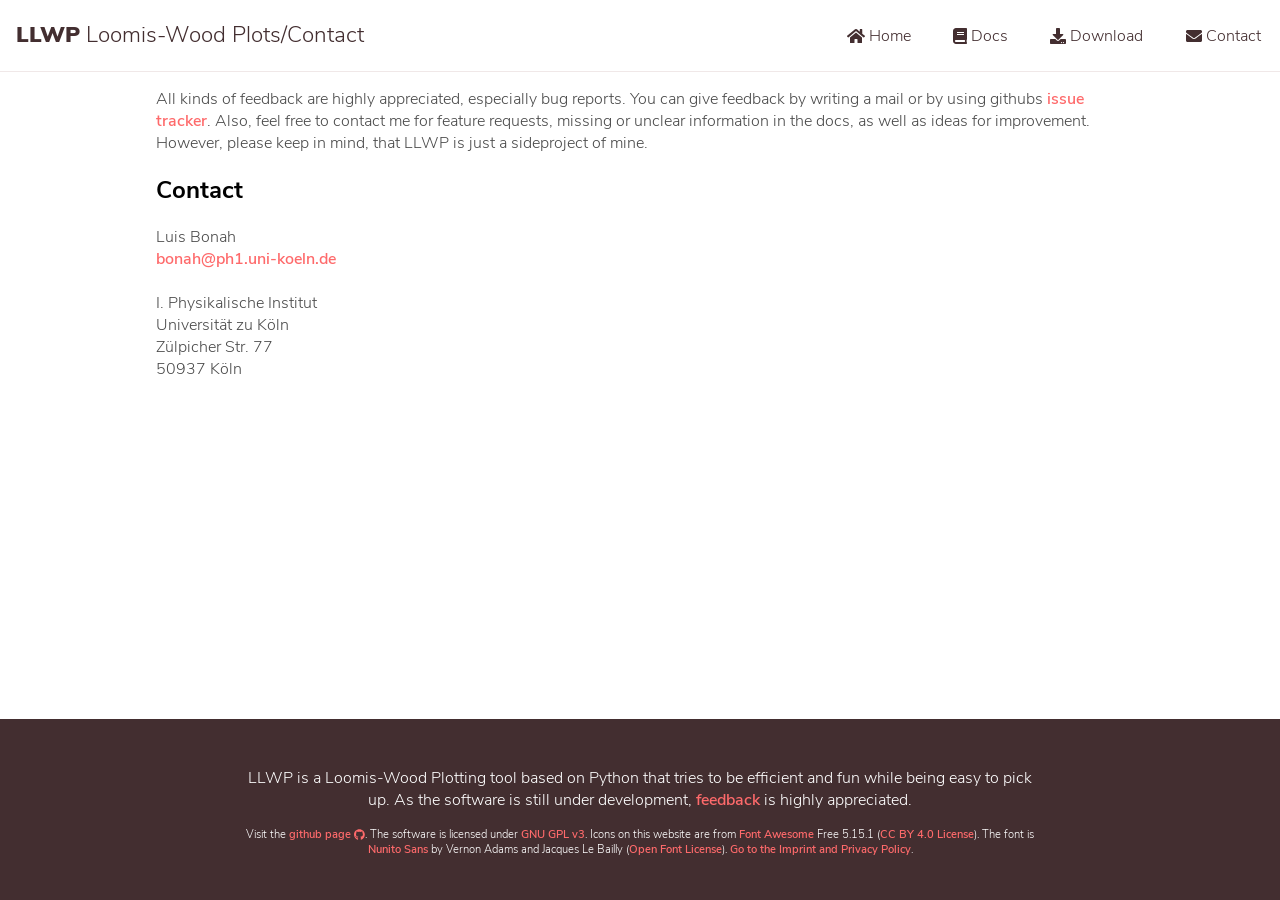
==== commit 8f6167a8: "Imprint" ====
--- a/contact.html
+++ b/contact.html
@@ -48,13 +48,14 @@
 	<p>All kinds of feedback are highly appreciated, especially bug reports. You can give feedback by writing a mail or by using githubs <a class="link link--light" href="https://github.com/Ltotheois/LLWP/issues">issue tracker</a>. Also, feel free to contact me for feature requests, missing or unclear information in the docs, as well as ideas for improvement. However, please keep in mind, that LLWP is just a sideproject of mine.</p>
 	<div>
 		<h2>Contact</h2>
-		<p>Luis Bonah
-		<br><script>document.write('<n pynff="yvax yvax--yvtug" uers="znvygb:obanu@cu1.hav-xbrya.qr">obanu@cu1.hav-xbrya.qr</n>'.replace(/[a-zA-Z]/g,function(c){return String.fromCharCode((c<="Z"?90:122)>=(c=c.charCodeAt(0)+13)?c:c-26);}));</script>
-		<br>
-		<br>I. Physikalische Institut
-		<br>Universität zu Köln
-		<br>Zülpicher Str. 77
-		<br>50937 Köln
+		<p>	
+			Luis Bonah
+			<br><script>document.write('<n pynff="yvax yvax--yvtug" uers="znvygb:obanu@cu1.hav-xbrya.qr">obanu@cu1.hav-xbrya.qr</n>'.replace(/[a-zA-Z]/g,function(c){return String.fromCharCode((c<="Z"?90:122)>=(c=c.charCodeAt(0)+13)?c:c-26);}));</script>
+			<br>
+			<br>I. Physikalische Institut
+			<br>Universität zu Köln
+			<br>Zülpicher Str. 77
+			<br>50937 Köln
 		</p>
 	</div>
 	</article>
@@ -62,7 +63,7 @@
 		
 	<footer class="footer">
 		<p>LLWP is a Loomis-Wood Plotting tool based on Python that tries to be efficient and fun while being easy to pick up. As the software is still under development, <script>document.write('<n pynff="yvax yvax--yvtug" uers="znvygb:obanu@cu1.hav-xbrya.qr">srrqonpx</n>'.replace(/[a-zA-Z]/g,function(c){return String.fromCharCode((c<="Z"?90:122)>=(c=c.charCodeAt(0)+13)?c:c-26);}));</script> is highly appreciated.</p>			
-		<p class="license">Visit the <a class="link link--light" href="https://github.com/Ltotheois/LLWP">github page <svg aria-hidden="true" focusable="false" data-prefix="fab" data-icon="github" class="svg-inline--fa fa-github fa-w-16" role="img" xmlns="http://www.w3.org/2000/svg" viewBox="0 0 496 512"><path fill="currentColor" d="M165.9 397.4c0 2-2.3 3.6-5.2 3.6-3.3.3-5.6-1.3-5.6-3.6 0-2 2.3-3.6 5.2-3.6 3-.3 5.6 1.3 5.6 3.6zm-31.1-4.5c-.7 2 1.3 4.3 4.3 4.9 2.6 1 5.6 0 6.2-2s-1.3-4.3-4.3-5.2c-2.6-.7-5.5.3-6.2 2.3zm44.2-1.7c-2.9.7-4.9 2.6-4.6 4.9.3 2 2.9 3.3 5.9 2.6 2.9-.7 4.9-2.6 4.6-4.6-.3-1.9-3-3.2-5.9-2.9zM244.8 8C106.1 8 0 113.3 0 252c0 110.9 69.8 205.8 169.5 239.2 12.8 2.3 17.3-5.6 17.3-12.1 0-6.2-.3-40.4-.3-61.4 0 0-70 15-84.7-29.8 0 0-11.4-29.1-27.8-36.6 0 0-22.9-15.7 1.6-15.4 0 0 24.9 2 38.6 25.8 21.9 38.6 58.6 27.5 72.9 20.9 2.3-16 8.8-27.1 16-33.7-55.9-6.2-112.3-14.3-112.3-110.5 0-27.5 7.6-41.3 23.6-58.9-2.6-6.5-11.1-33.3 2.6-67.9 20.9-6.5 69 27 69 27 20-5.6 41.5-8.5 62.8-8.5s42.8 2.9 62.8 8.5c0 0 48.1-33.6 69-27 13.7 34.7 5.2 61.4 2.6 67.9 16 17.7 25.8 31.5 25.8 58.9 0 96.5-58.9 104.2-114.8 110.5 9.2 7.9 17 22.9 17 46.4 0 33.7-.3 75.4-.3 83.6 0 6.5 4.6 14.4 17.3 12.1C428.2 457.8 496 362.9 496 252 496 113.3 383.5 8 244.8 8zM97.2 352.9c-1.3 1-1 3.3.7 5.2 1.6 1.6 3.9 2.3 5.2 1 1.3-1 1-3.3-.7-5.2-1.6-1.6-3.9-2.3-5.2-1zm-10.8-8.1c-.7 1.3.3 2.9 2.3 3.9 1.6 1 3.6.7 4.3-.7.7-1.3-.3-2.9-2.3-3.9-2-.6-3.6-.3-4.3.7zm32.4 35.6c-1.6 1.3-1 4.3 1.3 6.2 2.3 2.3 5.2 2.6 6.5 1 1.3-1.3.7-4.3-1.3-6.2-2.2-2.3-5.2-2.6-6.5-1zm-11.4-14.7c-1.6 1-1.6 3.6 0 5.9 1.6 2.3 4.3 3.3 5.6 2.3 1.6-1.3 1.6-3.9 0-6.2-1.4-2.3-4-3.3-5.6-2z"></path></svg></a><span class="footer_special">. </span><br class="footer_special"/>The software is licensed under <a class="link link--light" href="https://www.gnu.org/licenses/gpl-3.0.html">GNU GPL v3</a><span class="footer_special">. </span><br class="footer_special"/>Icons on this website are from <a class="link link--light" href="https://fontawesome.com">Font Awesome</a> Free 5.15.1 (<a class="link link--light" href="https://fontawesome.com/license/free">CC BY 4.0 License</a>)<span class="footer_special">. </span><br class="footer_special"/>The font is <a class="link link--light" href="https://fonts.google.com/specimen/Nunito+Sans">Nunito Sans</a> by Vernon Adams and Jacques Le Bailly (<a class="link link--light" href="https://scripts.sil.org/cms/scripts/page.php?site_id=nrsi&id=OFL">Open Font License</a>)<span class="footer_special">.</span></p>
+		<p class="license">Visit the <a class="link link--light" href="https://github.com/Ltotheois/LLWP">github page <svg aria-hidden="true" focusable="false" data-prefix="fab" data-icon="github" class="svg-inline--fa fa-github fa-w-16" role="img" xmlns="http://www.w3.org/2000/svg" viewBox="0 0 496 512"><path fill="currentColor" d="M165.9 397.4c0 2-2.3 3.6-5.2 3.6-3.3.3-5.6-1.3-5.6-3.6 0-2 2.3-3.6 5.2-3.6 3-.3 5.6 1.3 5.6 3.6zm-31.1-4.5c-.7 2 1.3 4.3 4.3 4.9 2.6 1 5.6 0 6.2-2s-1.3-4.3-4.3-5.2c-2.6-.7-5.5.3-6.2 2.3zm44.2-1.7c-2.9.7-4.9 2.6-4.6 4.9.3 2 2.9 3.3 5.9 2.6 2.9-.7 4.9-2.6 4.6-4.6-.3-1.9-3-3.2-5.9-2.9zM244.8 8C106.1 8 0 113.3 0 252c0 110.9 69.8 205.8 169.5 239.2 12.8 2.3 17.3-5.6 17.3-12.1 0-6.2-.3-40.4-.3-61.4 0 0-70 15-84.7-29.8 0 0-11.4-29.1-27.8-36.6 0 0-22.9-15.7 1.6-15.4 0 0 24.9 2 38.6 25.8 21.9 38.6 58.6 27.5 72.9 20.9 2.3-16 8.8-27.1 16-33.7-55.9-6.2-112.3-14.3-112.3-110.5 0-27.5 7.6-41.3 23.6-58.9-2.6-6.5-11.1-33.3 2.6-67.9 20.9-6.5 69 27 69 27 20-5.6 41.5-8.5 62.8-8.5s42.8 2.9 62.8 8.5c0 0 48.1-33.6 69-27 13.7 34.7 5.2 61.4 2.6 67.9 16 17.7 25.8 31.5 25.8 58.9 0 96.5-58.9 104.2-114.8 110.5 9.2 7.9 17 22.9 17 46.4 0 33.7-.3 75.4-.3 83.6 0 6.5 4.6 14.4 17.3 12.1C428.2 457.8 496 362.9 496 252 496 113.3 383.5 8 244.8 8zM97.2 352.9c-1.3 1-1 3.3.7 5.2 1.6 1.6 3.9 2.3 5.2 1 1.3-1 1-3.3-.7-5.2-1.6-1.6-3.9-2.3-5.2-1zm-10.8-8.1c-.7 1.3.3 2.9 2.3 3.9 1.6 1 3.6.7 4.3-.7.7-1.3-.3-2.9-2.3-3.9-2-.6-3.6-.3-4.3.7zm32.4 35.6c-1.6 1.3-1 4.3 1.3 6.2 2.3 2.3 5.2 2.6 6.5 1 1.3-1.3.7-4.3-1.3-6.2-2.2-2.3-5.2-2.6-6.5-1zm-11.4-14.7c-1.6 1-1.6 3.6 0 5.9 1.6 2.3 4.3 3.3 5.6 2.3 1.6-1.3 1.6-3.9 0-6.2-1.4-2.3-4-3.3-5.6-2z"></path></svg></a><span class="footer_special">. </span><br class="footer_special"/>The software is licensed under <a class="link link--light" href="https://www.gnu.org/licenses/gpl-3.0.html">GNU GPL v3</a><span class="footer_special">. </span><br class="footer_special"/>Icons on this website are from <a class="link link--light" href="https://fontawesome.com">Font Awesome</a> Free 5.15.1 (<a class="link link--light" href="https://fontawesome.com/license/free">CC BY 4.0 License</a>)<span class="footer_special">. </span><br class="footer_special"/>The font is <a class="link link--light" href="https://fonts.google.com/specimen/Nunito+Sans">Nunito Sans</a> by Vernon Adams and Jacques Le Bailly (<a class="link link--light" href="https://scripts.sil.org/cms/scripts/page.php?site_id=nrsi&id=OFL">Open Font License</a>)<span class="footer_special">. </span><br class="footer_special"/><a class="link link--light" href="imprint.html">Go to the Imprint and Privacy Policy</a><span class="footer_special">.</span></p>
 	</footer>
 
 </body>
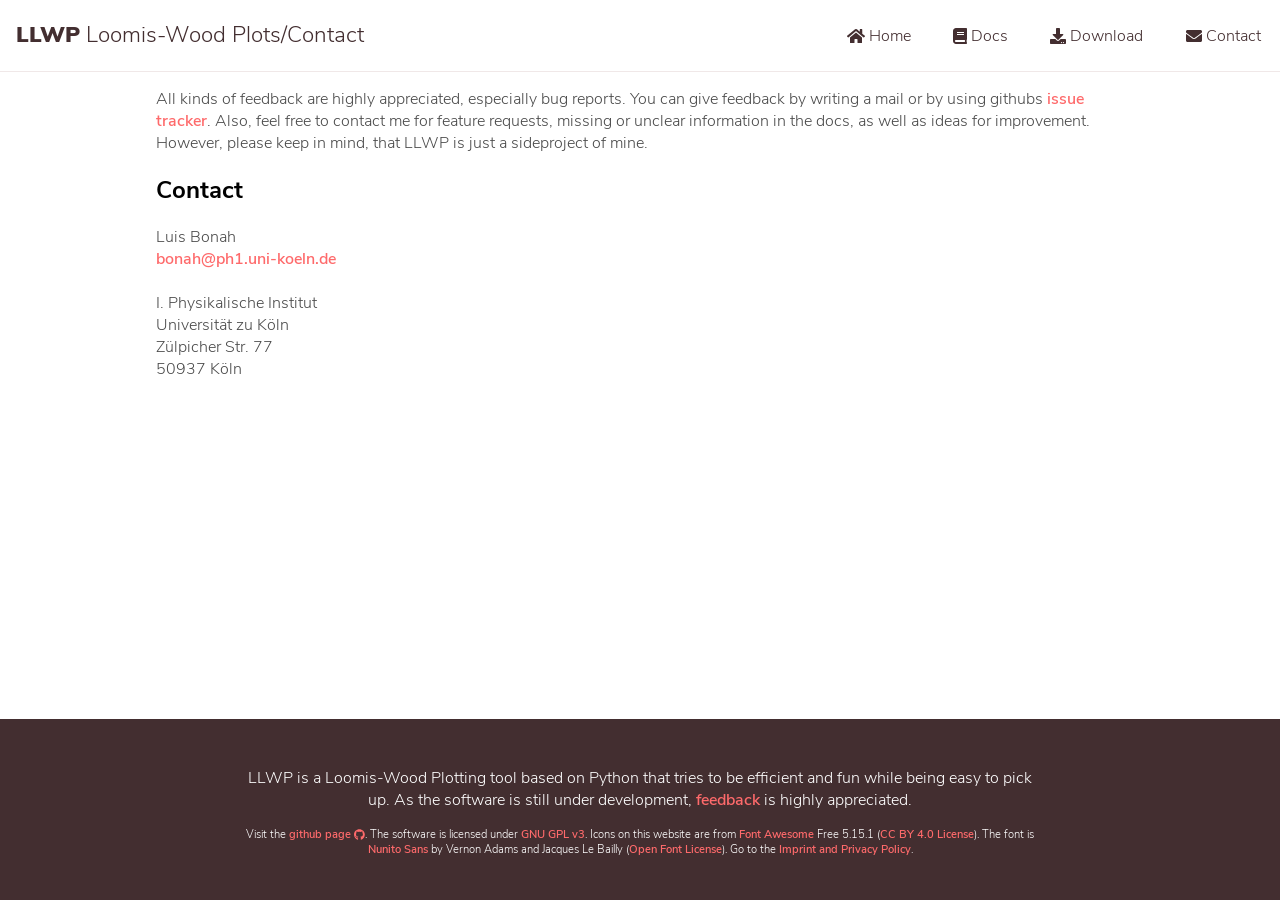
==== commit 8d36aacd: "Imprint" ====
--- a/contact.html
+++ b/contact.html
@@ -63,7 +63,7 @@
 		
 	<footer class="footer">
 		<p>LLWP is a Loomis-Wood Plotting tool based on Python that tries to be efficient and fun while being easy to pick up. As the software is still under development, <script>document.write('<n pynff="yvax yvax--yvtug" uers="znvygb:obanu@cu1.hav-xbrya.qr">srrqonpx</n>'.replace(/[a-zA-Z]/g,function(c){return String.fromCharCode((c<="Z"?90:122)>=(c=c.charCodeAt(0)+13)?c:c-26);}));</script> is highly appreciated.</p>			
-		<p class="license">Visit the <a class="link link--light" href="https://github.com/Ltotheois/LLWP">github page <svg aria-hidden="true" focusable="false" data-prefix="fab" data-icon="github" class="svg-inline--fa fa-github fa-w-16" role="img" xmlns="http://www.w3.org/2000/svg" viewBox="0 0 496 512"><path fill="currentColor" d="M165.9 397.4c0 2-2.3 3.6-5.2 3.6-3.3.3-5.6-1.3-5.6-3.6 0-2 2.3-3.6 5.2-3.6 3-.3 5.6 1.3 5.6 3.6zm-31.1-4.5c-.7 2 1.3 4.3 4.3 4.9 2.6 1 5.6 0 6.2-2s-1.3-4.3-4.3-5.2c-2.6-.7-5.5.3-6.2 2.3zm44.2-1.7c-2.9.7-4.9 2.6-4.6 4.9.3 2 2.9 3.3 5.9 2.6 2.9-.7 4.9-2.6 4.6-4.6-.3-1.9-3-3.2-5.9-2.9zM244.8 8C106.1 8 0 113.3 0 252c0 110.9 69.8 205.8 169.5 239.2 12.8 2.3 17.3-5.6 17.3-12.1 0-6.2-.3-40.4-.3-61.4 0 0-70 15-84.7-29.8 0 0-11.4-29.1-27.8-36.6 0 0-22.9-15.7 1.6-15.4 0 0 24.9 2 38.6 25.8 21.9 38.6 58.6 27.5 72.9 20.9 2.3-16 8.8-27.1 16-33.7-55.9-6.2-112.3-14.3-112.3-110.5 0-27.5 7.6-41.3 23.6-58.9-2.6-6.5-11.1-33.3 2.6-67.9 20.9-6.5 69 27 69 27 20-5.6 41.5-8.5 62.8-8.5s42.8 2.9 62.8 8.5c0 0 48.1-33.6 69-27 13.7 34.7 5.2 61.4 2.6 67.9 16 17.7 25.8 31.5 25.8 58.9 0 96.5-58.9 104.2-114.8 110.5 9.2 7.9 17 22.9 17 46.4 0 33.7-.3 75.4-.3 83.6 0 6.5 4.6 14.4 17.3 12.1C428.2 457.8 496 362.9 496 252 496 113.3 383.5 8 244.8 8zM97.2 352.9c-1.3 1-1 3.3.7 5.2 1.6 1.6 3.9 2.3 5.2 1 1.3-1 1-3.3-.7-5.2-1.6-1.6-3.9-2.3-5.2-1zm-10.8-8.1c-.7 1.3.3 2.9 2.3 3.9 1.6 1 3.6.7 4.3-.7.7-1.3-.3-2.9-2.3-3.9-2-.6-3.6-.3-4.3.7zm32.4 35.6c-1.6 1.3-1 4.3 1.3 6.2 2.3 2.3 5.2 2.6 6.5 1 1.3-1.3.7-4.3-1.3-6.2-2.2-2.3-5.2-2.6-6.5-1zm-11.4-14.7c-1.6 1-1.6 3.6 0 5.9 1.6 2.3 4.3 3.3 5.6 2.3 1.6-1.3 1.6-3.9 0-6.2-1.4-2.3-4-3.3-5.6-2z"></path></svg></a><span class="footer_special">. </span><br class="footer_special"/>The software is licensed under <a class="link link--light" href="https://www.gnu.org/licenses/gpl-3.0.html">GNU GPL v3</a><span class="footer_special">. </span><br class="footer_special"/>Icons on this website are from <a class="link link--light" href="https://fontawesome.com">Font Awesome</a> Free 5.15.1 (<a class="link link--light" href="https://fontawesome.com/license/free">CC BY 4.0 License</a>)<span class="footer_special">. </span><br class="footer_special"/>The font is <a class="link link--light" href="https://fonts.google.com/specimen/Nunito+Sans">Nunito Sans</a> by Vernon Adams and Jacques Le Bailly (<a class="link link--light" href="https://scripts.sil.org/cms/scripts/page.php?site_id=nrsi&id=OFL">Open Font License</a>)<span class="footer_special">. </span><br class="footer_special"/><a class="link link--light" href="imprint.html">Go to the Imprint and Privacy Policy</a><span class="footer_special">.</span></p>
+		<p class="license">Visit the <a class="link link--light" href="https://github.com/Ltotheois/LLWP">github page <svg aria-hidden="true" focusable="false" data-prefix="fab" data-icon="github" class="svg-inline--fa fa-github fa-w-16" role="img" xmlns="http://www.w3.org/2000/svg" viewBox="0 0 496 512"><path fill="currentColor" d="M165.9 397.4c0 2-2.3 3.6-5.2 3.6-3.3.3-5.6-1.3-5.6-3.6 0-2 2.3-3.6 5.2-3.6 3-.3 5.6 1.3 5.6 3.6zm-31.1-4.5c-.7 2 1.3 4.3 4.3 4.9 2.6 1 5.6 0 6.2-2s-1.3-4.3-4.3-5.2c-2.6-.7-5.5.3-6.2 2.3zm44.2-1.7c-2.9.7-4.9 2.6-4.6 4.9.3 2 2.9 3.3 5.9 2.6 2.9-.7 4.9-2.6 4.6-4.6-.3-1.9-3-3.2-5.9-2.9zM244.8 8C106.1 8 0 113.3 0 252c0 110.9 69.8 205.8 169.5 239.2 12.8 2.3 17.3-5.6 17.3-12.1 0-6.2-.3-40.4-.3-61.4 0 0-70 15-84.7-29.8 0 0-11.4-29.1-27.8-36.6 0 0-22.9-15.7 1.6-15.4 0 0 24.9 2 38.6 25.8 21.9 38.6 58.6 27.5 72.9 20.9 2.3-16 8.8-27.1 16-33.7-55.9-6.2-112.3-14.3-112.3-110.5 0-27.5 7.6-41.3 23.6-58.9-2.6-6.5-11.1-33.3 2.6-67.9 20.9-6.5 69 27 69 27 20-5.6 41.5-8.5 62.8-8.5s42.8 2.9 62.8 8.5c0 0 48.1-33.6 69-27 13.7 34.7 5.2 61.4 2.6 67.9 16 17.7 25.8 31.5 25.8 58.9 0 96.5-58.9 104.2-114.8 110.5 9.2 7.9 17 22.9 17 46.4 0 33.7-.3 75.4-.3 83.6 0 6.5 4.6 14.4 17.3 12.1C428.2 457.8 496 362.9 496 252 496 113.3 383.5 8 244.8 8zM97.2 352.9c-1.3 1-1 3.3.7 5.2 1.6 1.6 3.9 2.3 5.2 1 1.3-1 1-3.3-.7-5.2-1.6-1.6-3.9-2.3-5.2-1zm-10.8-8.1c-.7 1.3.3 2.9 2.3 3.9 1.6 1 3.6.7 4.3-.7.7-1.3-.3-2.9-2.3-3.9-2-.6-3.6-.3-4.3.7zm32.4 35.6c-1.6 1.3-1 4.3 1.3 6.2 2.3 2.3 5.2 2.6 6.5 1 1.3-1.3.7-4.3-1.3-6.2-2.2-2.3-5.2-2.6-6.5-1zm-11.4-14.7c-1.6 1-1.6 3.6 0 5.9 1.6 2.3 4.3 3.3 5.6 2.3 1.6-1.3 1.6-3.9 0-6.2-1.4-2.3-4-3.3-5.6-2z"></path></svg></a><span class="footer_special">. </span><br class="footer_special"/>The software is licensed under <a class="link link--light" href="https://www.gnu.org/licenses/gpl-3.0.html">GNU GPL v3</a><span class="footer_special">. </span><br class="footer_special"/>Icons on this website are from <a class="link link--light" href="https://fontawesome.com">Font Awesome</a> Free 5.15.1 (<a class="link link--light" href="https://fontawesome.com/license/free">CC BY 4.0 License</a>)<span class="footer_special">. </span><br class="footer_special"/>The font is <a class="link link--light" href="https://fonts.google.com/specimen/Nunito+Sans">Nunito Sans</a> by Vernon Adams and Jacques Le Bailly (<a class="link link--light" href="https://scripts.sil.org/cms/scripts/page.php?site_id=nrsi&id=OFL">Open Font License</a>)<span class="footer_special">. </span><br class="footer_special"/>Go to the <a class="link link--light" href="imprint.html">Imprint and Privacy Policy</a><span class="footer_special">.</span></p>
 	</footer>
 
 </body>
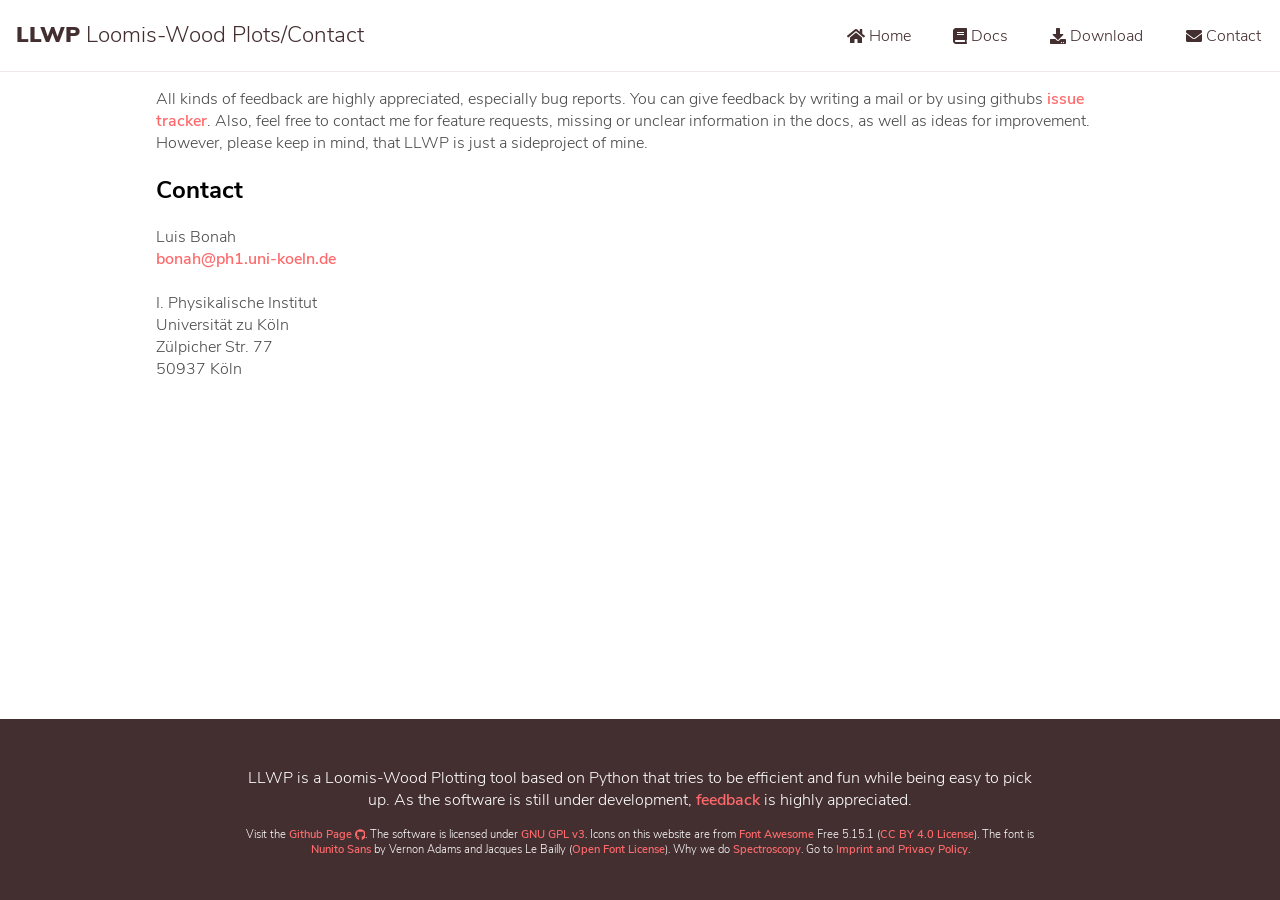
==== commit 2214a742: "Durant" ====
--- a/contact.html
+++ b/contact.html
@@ -63,7 +63,7 @@
 		
 	<footer class="footer">
 		<p>LLWP is a Loomis-Wood Plotting tool based on Python that tries to be efficient and fun while being easy to pick up. As the software is still under development, <script>document.write('<n pynff="yvax yvax--yvtug" uers="znvygb:obanu@cu1.hav-xbrya.qr">srrqonpx</n>'.replace(/[a-zA-Z]/g,function(c){return String.fromCharCode((c<="Z"?90:122)>=(c=c.charCodeAt(0)+13)?c:c-26);}));</script> is highly appreciated.</p>			
-		<p class="license">Visit the <a class="link link--light" href="https://github.com/Ltotheois/LLWP">github page <svg aria-hidden="true" focusable="false" data-prefix="fab" data-icon="github" class="svg-inline--fa fa-github fa-w-16" role="img" xmlns="http://www.w3.org/2000/svg" viewBox="0 0 496 512"><path fill="currentColor" d="M165.9 397.4c0 2-2.3 3.6-5.2 3.6-3.3.3-5.6-1.3-5.6-3.6 0-2 2.3-3.6 5.2-3.6 3-.3 5.6 1.3 5.6 3.6zm-31.1-4.5c-.7 2 1.3 4.3 4.3 4.9 2.6 1 5.6 0 6.2-2s-1.3-4.3-4.3-5.2c-2.6-.7-5.5.3-6.2 2.3zm44.2-1.7c-2.9.7-4.9 2.6-4.6 4.9.3 2 2.9 3.3 5.9 2.6 2.9-.7 4.9-2.6 4.6-4.6-.3-1.9-3-3.2-5.9-2.9zM244.8 8C106.1 8 0 113.3 0 252c0 110.9 69.8 205.8 169.5 239.2 12.8 2.3 17.3-5.6 17.3-12.1 0-6.2-.3-40.4-.3-61.4 0 0-70 15-84.7-29.8 0 0-11.4-29.1-27.8-36.6 0 0-22.9-15.7 1.6-15.4 0 0 24.9 2 38.6 25.8 21.9 38.6 58.6 27.5 72.9 20.9 2.3-16 8.8-27.1 16-33.7-55.9-6.2-112.3-14.3-112.3-110.5 0-27.5 7.6-41.3 23.6-58.9-2.6-6.5-11.1-33.3 2.6-67.9 20.9-6.5 69 27 69 27 20-5.6 41.5-8.5 62.8-8.5s42.8 2.9 62.8 8.5c0 0 48.1-33.6 69-27 13.7 34.7 5.2 61.4 2.6 67.9 16 17.7 25.8 31.5 25.8 58.9 0 96.5-58.9 104.2-114.8 110.5 9.2 7.9 17 22.9 17 46.4 0 33.7-.3 75.4-.3 83.6 0 6.5 4.6 14.4 17.3 12.1C428.2 457.8 496 362.9 496 252 496 113.3 383.5 8 244.8 8zM97.2 352.9c-1.3 1-1 3.3.7 5.2 1.6 1.6 3.9 2.3 5.2 1 1.3-1 1-3.3-.7-5.2-1.6-1.6-3.9-2.3-5.2-1zm-10.8-8.1c-.7 1.3.3 2.9 2.3 3.9 1.6 1 3.6.7 4.3-.7.7-1.3-.3-2.9-2.3-3.9-2-.6-3.6-.3-4.3.7zm32.4 35.6c-1.6 1.3-1 4.3 1.3 6.2 2.3 2.3 5.2 2.6 6.5 1 1.3-1.3.7-4.3-1.3-6.2-2.2-2.3-5.2-2.6-6.5-1zm-11.4-14.7c-1.6 1-1.6 3.6 0 5.9 1.6 2.3 4.3 3.3 5.6 2.3 1.6-1.3 1.6-3.9 0-6.2-1.4-2.3-4-3.3-5.6-2z"></path></svg></a><span class="footer_special">. </span><br class="footer_special"/>The software is licensed under <a class="link link--light" href="https://www.gnu.org/licenses/gpl-3.0.html">GNU GPL v3</a><span class="footer_special">. </span><br class="footer_special"/>Icons on this website are from <a class="link link--light" href="https://fontawesome.com">Font Awesome</a> Free 5.15.1 (<a class="link link--light" href="https://fontawesome.com/license/free">CC BY 4.0 License</a>)<span class="footer_special">. </span><br class="footer_special"/>The font is <a class="link link--light" href="https://fonts.google.com/specimen/Nunito+Sans">Nunito Sans</a> by Vernon Adams and Jacques Le Bailly (<a class="link link--light" href="https://scripts.sil.org/cms/scripts/page.php?site_id=nrsi&id=OFL">Open Font License</a>)<span class="footer_special">. </span><br class="footer_special"/>Go to the <a class="link link--light" href="imprint.html">Imprint and Privacy Policy</a><span class="footer_special">.</span></p>
+		<p class="license">Visit the <a class="link link--light" href="https://github.com/Ltotheois/LLWP">Github Page <svg aria-hidden="true" focusable="false" data-prefix="fab" data-icon="github" class="svg-inline--fa fa-github fa-w-16" role="img" xmlns="http://www.w3.org/2000/svg" viewBox="0 0 496 512"><path fill="currentColor" d="M165.9 397.4c0 2-2.3 3.6-5.2 3.6-3.3.3-5.6-1.3-5.6-3.6 0-2 2.3-3.6 5.2-3.6 3-.3 5.6 1.3 5.6 3.6zm-31.1-4.5c-.7 2 1.3 4.3 4.3 4.9 2.6 1 5.6 0 6.2-2s-1.3-4.3-4.3-5.2c-2.6-.7-5.5.3-6.2 2.3zm44.2-1.7c-2.9.7-4.9 2.6-4.6 4.9.3 2 2.9 3.3 5.9 2.6 2.9-.7 4.9-2.6 4.6-4.6-.3-1.9-3-3.2-5.9-2.9zM244.8 8C106.1 8 0 113.3 0 252c0 110.9 69.8 205.8 169.5 239.2 12.8 2.3 17.3-5.6 17.3-12.1 0-6.2-.3-40.4-.3-61.4 0 0-70 15-84.7-29.8 0 0-11.4-29.1-27.8-36.6 0 0-22.9-15.7 1.6-15.4 0 0 24.9 2 38.6 25.8 21.9 38.6 58.6 27.5 72.9 20.9 2.3-16 8.8-27.1 16-33.7-55.9-6.2-112.3-14.3-112.3-110.5 0-27.5 7.6-41.3 23.6-58.9-2.6-6.5-11.1-33.3 2.6-67.9 20.9-6.5 69 27 69 27 20-5.6 41.5-8.5 62.8-8.5s42.8 2.9 62.8 8.5c0 0 48.1-33.6 69-27 13.7 34.7 5.2 61.4 2.6 67.9 16 17.7 25.8 31.5 25.8 58.9 0 96.5-58.9 104.2-114.8 110.5 9.2 7.9 17 22.9 17 46.4 0 33.7-.3 75.4-.3 83.6 0 6.5 4.6 14.4 17.3 12.1C428.2 457.8 496 362.9 496 252 496 113.3 383.5 8 244.8 8zM97.2 352.9c-1.3 1-1 3.3.7 5.2 1.6 1.6 3.9 2.3 5.2 1 1.3-1 1-3.3-.7-5.2-1.6-1.6-3.9-2.3-5.2-1zm-10.8-8.1c-.7 1.3.3 2.9 2.3 3.9 1.6 1 3.6.7 4.3-.7.7-1.3-.3-2.9-2.3-3.9-2-.6-3.6-.3-4.3.7zm32.4 35.6c-1.6 1.3-1 4.3 1.3 6.2 2.3 2.3 5.2 2.6 6.5 1 1.3-1.3.7-4.3-1.3-6.2-2.2-2.3-5.2-2.6-6.5-1zm-11.4-14.7c-1.6 1-1.6 3.6 0 5.9 1.6 2.3 4.3 3.3 5.6 2.3 1.6-1.3 1.6-3.9 0-6.2-1.4-2.3-4-3.3-5.6-2z"></path></svg></a><span class="footer_special">. </span><br class="footer_special"/>The software is licensed under <a class="link link--light" href="https://www.gnu.org/licenses/gpl-3.0.html">GNU GPL v3</a><span class="footer_special">. </span><br class="footer_special"/>Icons on this website are from <a class="link link--light" href="https://fontawesome.com">Font Awesome</a> Free 5.15.1 (<a class="link link--light" href="https://fontawesome.com/license/free">CC BY 4.0 License</a>)<span class="footer_special">. </span><br class="footer_special"/>The font is <a class="link link--light" href="https://fonts.google.com/specimen/Nunito+Sans">Nunito Sans</a> by Vernon Adams and Jacques Le Bailly (<a class="link link--light" href="https://scripts.sil.org/cms/scripts/page.php?site_id=nrsi&id=OFL">Open Font License</a>)<span class="footer_special">. </span><br class="footer_special"/>Why we do <a class="link link--light" href="https://twitter.com/kdtrey5/status/19970390110">Spectroscopy</a><span class="footer_special">. </span><br class="footer_special"/>Go to <a class="link link--light" href="imprint.html">Imprint and Privacy Policy</a><span class="footer_special">.</span></p>
 	</footer>
 
 </body>
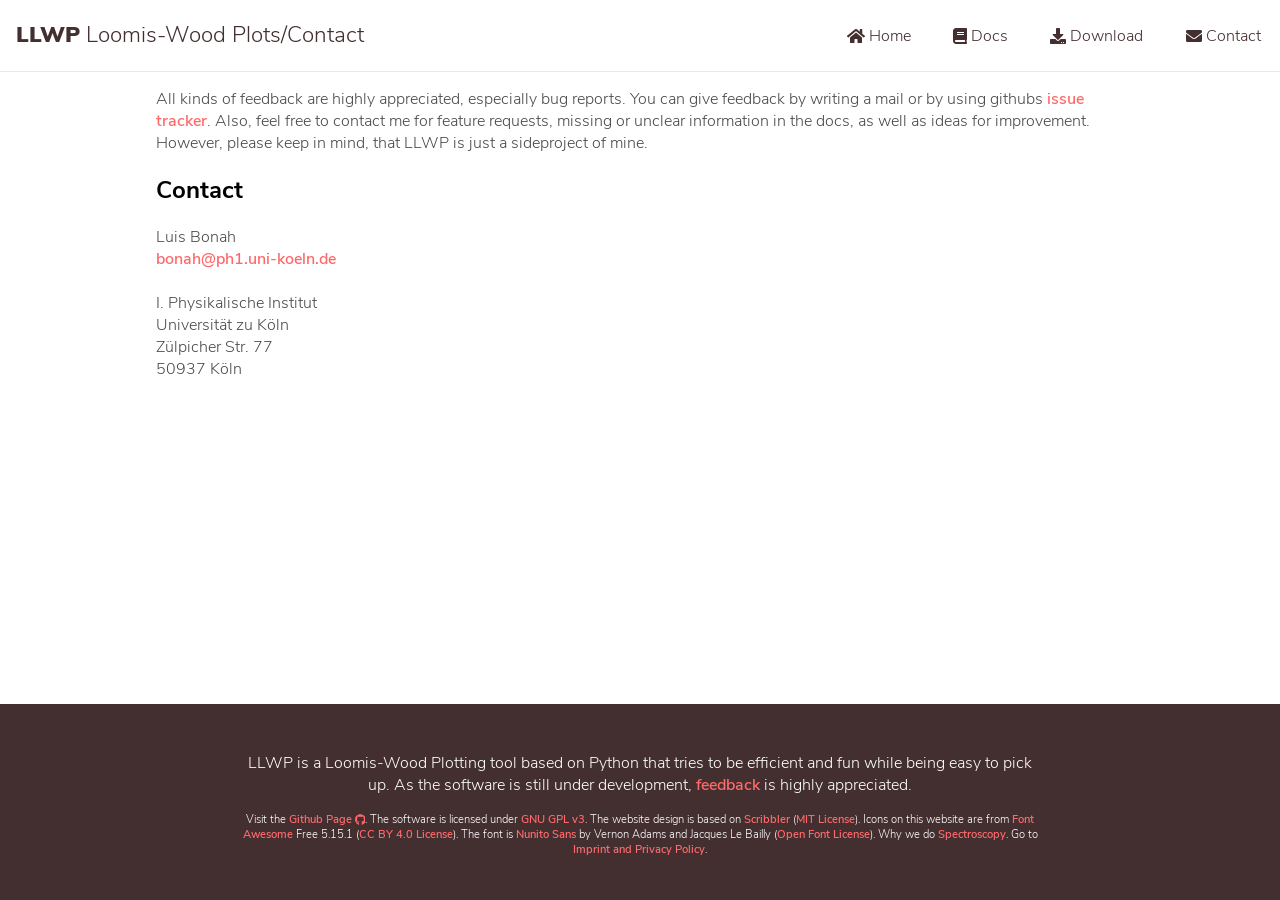
==== commit 0caca90b: "Scribbler License" ====
--- a/contact.html
+++ b/contact.html
@@ -5,6 +5,7 @@
 	<meta charset="utf-8">
 	<meta name="viewport" content="width=device-width">
 	<meta name="description" content="Contact data for LLWP Loomis-Wood Plots">
+	<meta name="theme-color" content="#ffffff"/>
 	<link rel="stylesheet" href="resources/style.css">
 	<link rel="icon" type="image/ico" href="LLWP.svg" />
 	<link rel="manifest" href="/LLWP/manifest.json">
@@ -63,7 +64,7 @@
 		
 	<footer class="footer">
 		<p>LLWP is a Loomis-Wood Plotting tool based on Python that tries to be efficient and fun while being easy to pick up. As the software is still under development, <script>document.write('<n pynff="yvax yvax--yvtug" uers="znvygb:obanu@cu1.hav-xbrya.qr">srrqonpx</n>'.replace(/[a-zA-Z]/g,function(c){return String.fromCharCode((c<="Z"?90:122)>=(c=c.charCodeAt(0)+13)?c:c-26);}));</script> is highly appreciated.</p>			
-		<p class="license">Visit the <a class="link link--light" href="https://github.com/Ltotheois/LLWP">Github Page <svg aria-hidden="true" focusable="false" data-prefix="fab" data-icon="github" class="svg-inline--fa fa-github fa-w-16" role="img" xmlns="http://www.w3.org/2000/svg" viewBox="0 0 496 512"><path fill="currentColor" d="M165.9 397.4c0 2-2.3 3.6-5.2 3.6-3.3.3-5.6-1.3-5.6-3.6 0-2 2.3-3.6 5.2-3.6 3-.3 5.6 1.3 5.6 3.6zm-31.1-4.5c-.7 2 1.3 4.3 4.3 4.9 2.6 1 5.6 0 6.2-2s-1.3-4.3-4.3-5.2c-2.6-.7-5.5.3-6.2 2.3zm44.2-1.7c-2.9.7-4.9 2.6-4.6 4.9.3 2 2.9 3.3 5.9 2.6 2.9-.7 4.9-2.6 4.6-4.6-.3-1.9-3-3.2-5.9-2.9zM244.8 8C106.1 8 0 113.3 0 252c0 110.9 69.8 205.8 169.5 239.2 12.8 2.3 17.3-5.6 17.3-12.1 0-6.2-.3-40.4-.3-61.4 0 0-70 15-84.7-29.8 0 0-11.4-29.1-27.8-36.6 0 0-22.9-15.7 1.6-15.4 0 0 24.9 2 38.6 25.8 21.9 38.6 58.6 27.5 72.9 20.9 2.3-16 8.8-27.1 16-33.7-55.9-6.2-112.3-14.3-112.3-110.5 0-27.5 7.6-41.3 23.6-58.9-2.6-6.5-11.1-33.3 2.6-67.9 20.9-6.5 69 27 69 27 20-5.6 41.5-8.5 62.8-8.5s42.8 2.9 62.8 8.5c0 0 48.1-33.6 69-27 13.7 34.7 5.2 61.4 2.6 67.9 16 17.7 25.8 31.5 25.8 58.9 0 96.5-58.9 104.2-114.8 110.5 9.2 7.9 17 22.9 17 46.4 0 33.7-.3 75.4-.3 83.6 0 6.5 4.6 14.4 17.3 12.1C428.2 457.8 496 362.9 496 252 496 113.3 383.5 8 244.8 8zM97.2 352.9c-1.3 1-1 3.3.7 5.2 1.6 1.6 3.9 2.3 5.2 1 1.3-1 1-3.3-.7-5.2-1.6-1.6-3.9-2.3-5.2-1zm-10.8-8.1c-.7 1.3.3 2.9 2.3 3.9 1.6 1 3.6.7 4.3-.7.7-1.3-.3-2.9-2.3-3.9-2-.6-3.6-.3-4.3.7zm32.4 35.6c-1.6 1.3-1 4.3 1.3 6.2 2.3 2.3 5.2 2.6 6.5 1 1.3-1.3.7-4.3-1.3-6.2-2.2-2.3-5.2-2.6-6.5-1zm-11.4-14.7c-1.6 1-1.6 3.6 0 5.9 1.6 2.3 4.3 3.3 5.6 2.3 1.6-1.3 1.6-3.9 0-6.2-1.4-2.3-4-3.3-5.6-2z"></path></svg></a><span class="footer_special">. </span><br class="footer_special"/>The software is licensed under <a class="link link--light" href="https://www.gnu.org/licenses/gpl-3.0.html">GNU GPL v3</a><span class="footer_special">. </span><br class="footer_special"/>Icons on this website are from <a class="link link--light" href="https://fontawesome.com">Font Awesome</a> Free 5.15.1 (<a class="link link--light" href="https://fontawesome.com/license/free">CC BY 4.0 License</a>)<span class="footer_special">. </span><br class="footer_special"/>The font is <a class="link link--light" href="https://fonts.google.com/specimen/Nunito+Sans">Nunito Sans</a> by Vernon Adams and Jacques Le Bailly (<a class="link link--light" href="https://scripts.sil.org/cms/scripts/page.php?site_id=nrsi&id=OFL">Open Font License</a>)<span class="footer_special">. </span><br class="footer_special"/>Why we do <a class="link link--light" href="https://twitter.com/kdtrey5/status/19970390110">Spectroscopy</a><span class="footer_special">. </span><br class="footer_special"/>Go to <a class="link link--light" href="imprint.html">Imprint and Privacy Policy</a><span class="footer_special">.</span></p>
+		<p class="license">Visit the <a class="link link--light" href="https://github.com/Ltotheois/LLWP">Github Page <svg aria-hidden="true" focusable="false" data-prefix="fab" data-icon="github" class="svg-inline--fa fa-github fa-w-16" role="img" xmlns="http://www.w3.org/2000/svg" viewBox="0 0 496 512"><path fill="currentColor" d="M165.9 397.4c0 2-2.3 3.6-5.2 3.6-3.3.3-5.6-1.3-5.6-3.6 0-2 2.3-3.6 5.2-3.6 3-.3 5.6 1.3 5.6 3.6zm-31.1-4.5c-.7 2 1.3 4.3 4.3 4.9 2.6 1 5.6 0 6.2-2s-1.3-4.3-4.3-5.2c-2.6-.7-5.5.3-6.2 2.3zm44.2-1.7c-2.9.7-4.9 2.6-4.6 4.9.3 2 2.9 3.3 5.9 2.6 2.9-.7 4.9-2.6 4.6-4.6-.3-1.9-3-3.2-5.9-2.9zM244.8 8C106.1 8 0 113.3 0 252c0 110.9 69.8 205.8 169.5 239.2 12.8 2.3 17.3-5.6 17.3-12.1 0-6.2-.3-40.4-.3-61.4 0 0-70 15-84.7-29.8 0 0-11.4-29.1-27.8-36.6 0 0-22.9-15.7 1.6-15.4 0 0 24.9 2 38.6 25.8 21.9 38.6 58.6 27.5 72.9 20.9 2.3-16 8.8-27.1 16-33.7-55.9-6.2-112.3-14.3-112.3-110.5 0-27.5 7.6-41.3 23.6-58.9-2.6-6.5-11.1-33.3 2.6-67.9 20.9-6.5 69 27 69 27 20-5.6 41.5-8.5 62.8-8.5s42.8 2.9 62.8 8.5c0 0 48.1-33.6 69-27 13.7 34.7 5.2 61.4 2.6 67.9 16 17.7 25.8 31.5 25.8 58.9 0 96.5-58.9 104.2-114.8 110.5 9.2 7.9 17 22.9 17 46.4 0 33.7-.3 75.4-.3 83.6 0 6.5 4.6 14.4 17.3 12.1C428.2 457.8 496 362.9 496 252 496 113.3 383.5 8 244.8 8zM97.2 352.9c-1.3 1-1 3.3.7 5.2 1.6 1.6 3.9 2.3 5.2 1 1.3-1 1-3.3-.7-5.2-1.6-1.6-3.9-2.3-5.2-1zm-10.8-8.1c-.7 1.3.3 2.9 2.3 3.9 1.6 1 3.6.7 4.3-.7.7-1.3-.3-2.9-2.3-3.9-2-.6-3.6-.3-4.3.7zm32.4 35.6c-1.6 1.3-1 4.3 1.3 6.2 2.3 2.3 5.2 2.6 6.5 1 1.3-1.3.7-4.3-1.3-6.2-2.2-2.3-5.2-2.6-6.5-1zm-11.4-14.7c-1.6 1-1.6 3.6 0 5.9 1.6 2.3 4.3 3.3 5.6 2.3 1.6-1.3 1.6-3.9 0-6.2-1.4-2.3-4-3.3-5.6-2z"></path></svg></a><span class="footer_special">. </span><br class="footer_special"/>The software is licensed under <a class="link link--light" href="https://www.gnu.org/licenses/gpl-3.0.html">GNU GPL v3</a><span class="footer_special">. </span><br class="footer_special"/>The website design is based on <a class="link link--light" href="https://github.com/amiechen/codrops-scribbler">Scribbler</a> (<a class="link link--light" href="https://opensource.org/licenses/MIT">MIT License</a>)<span class="footer_special">. </span><br class="footer_special"/>Icons on this website are from <a class="link link--light" href="https://fontawesome.com">Font Awesome</a> Free 5.15.1 (<a class="link link--light" href="https://fontawesome.com/license/free">CC BY 4.0 License</a>)<span class="footer_special">. </span><br class="footer_special"/>The font is <a class="link link--light" href="https://fonts.google.com/specimen/Nunito+Sans">Nunito Sans</a> by Vernon Adams and Jacques Le Bailly (<a class="link link--light" href="https://scripts.sil.org/cms/scripts/page.php?site_id=nrsi&id=OFL">Open Font License</a>)<span class="footer_special">. </span><br class="footer_special"/>Why we do <a class="link link--light" href="https://twitter.com/kdtrey5/status/19970390110">Spectroscopy</a><span class="footer_special">. </span><br class="footer_special"/>Go to <a class="link link--light" href="imprint.html">Imprint and Privacy Policy</a><span class="footer_special">.</span></p>
 	</footer>
 
 </body>
--- a/resources/style.css
+++ b/resources/style.css
@@ -177,6 +177,19 @@
 	color: var(--primary-color-light);
 }
 
+.anchor {
+	display: none;
+	margin-left: 4px;
+}
+.anchor svg{
+	width: auto;
+	height: 1rem;
+	vertical-align: middle;
+}
+
+:hover > .anchor {
+	display: inline-block;
+}
 
 /* code */
 
